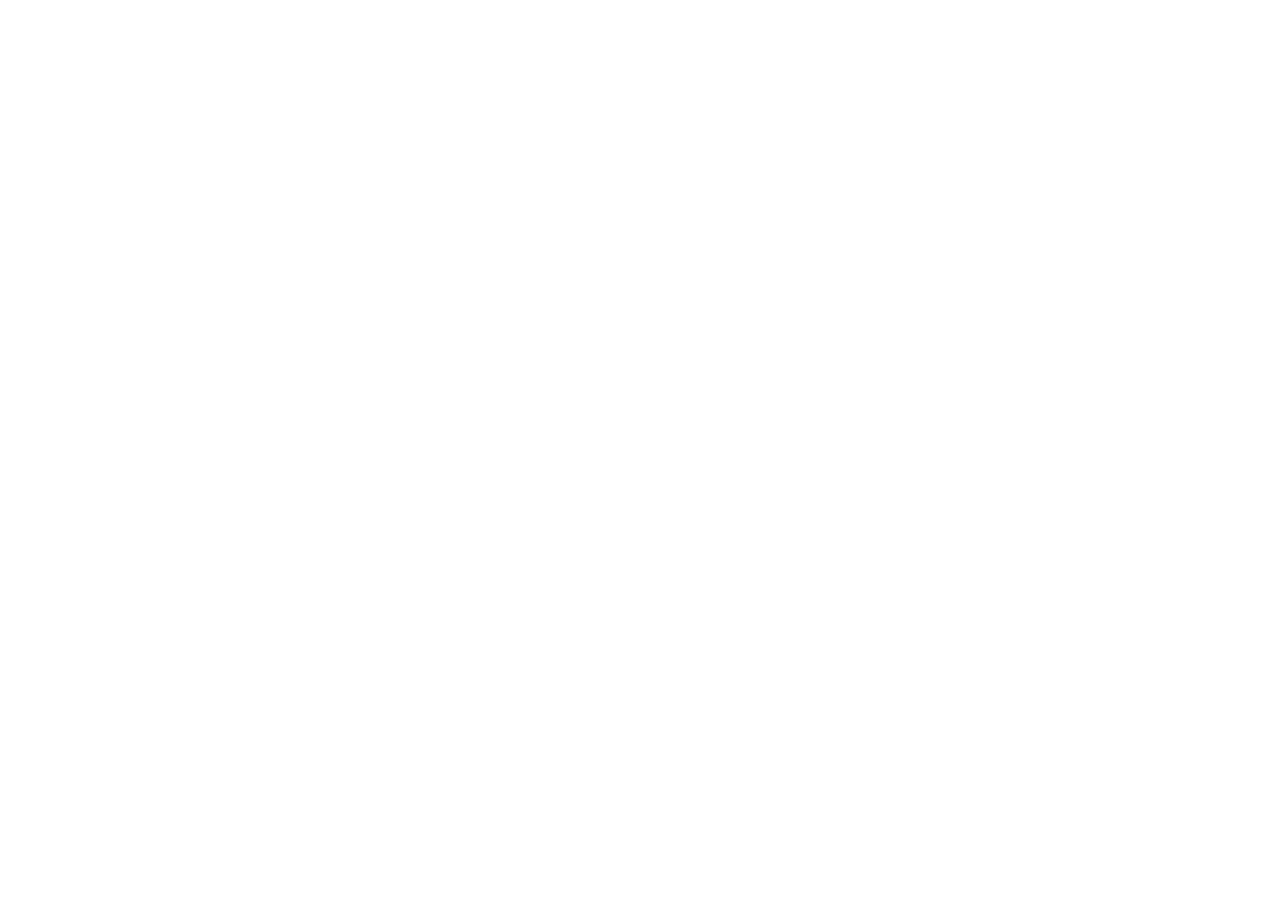
==== index.html @ 7a421dc5 "Website First Design Is being Drafted" ====
<!DOCTYPE html>
<html lang="en">

<head>
  <meta charset="UTF-8">
  <meta name="viewport" content="width=device-width, initial-scale=1.0">
  <link rel="shortcut icon" type="image/png" href="/img/Rakesh Karmaker Logo.png">
  <title>Rakesh Karmaker's Portfolio</title>

  
  <!-- Added Bootstrap CSS -->
  <link href="https://cdn.jsdelivr.net/npm/bootstrap@5.3.3/dist/css/bootstrap.min.css" rel="stylesheet">
  <!--Added  Bootstrap JS -->
  <script src="https://cdn.jsdelivr.net/npm/bootstrap@5.3.3/dist/js/bootstrap.bundle.min.js"></script>
  <!-- Added Our style.css file. -->
  <link rel="stylesheet" href="css/style.css">
  <!-- Font Awsome -->
  <link rel="stylesheet" href="https://cdnjs.cloudflare.com/ajax/libs/font-awesome/6.5.2/css/all.min.css" integrity="sha512-SnH5WK+bZxgPHs44uWIX+LLJAJ9/2PkPKZ5QiAj6Ta86w+fsb2TkcmfRyVX3pBnMFcV7oQPJkl9QevSCWr3W6A==" crossorigin="anonymous" referrerpolicy="no-referrer" />

  <!-- League Spartan - Google Fond added -->
  <link rel="preconnect" href="https://fonts.googleapis.com">
  <link rel="preconnect" href="https://fonts.gstatic.com" crossorigin>
  <link href="https://fonts.googleapis.com/css2?family=League+Spartan&display=swap" rel="stylesheet">


</head>

<body>

</body>

</html>
---- css/style.css ----
/*<uniquifier>: Use a unique and descriptive class name
<weight>: Use a value from 100 to 900 */

body{
  font-family: "League Spartan", sans-serif;
  font-optical-sizing: auto;
  /* font-weight: <weight>; */
  font-style: normal;
}
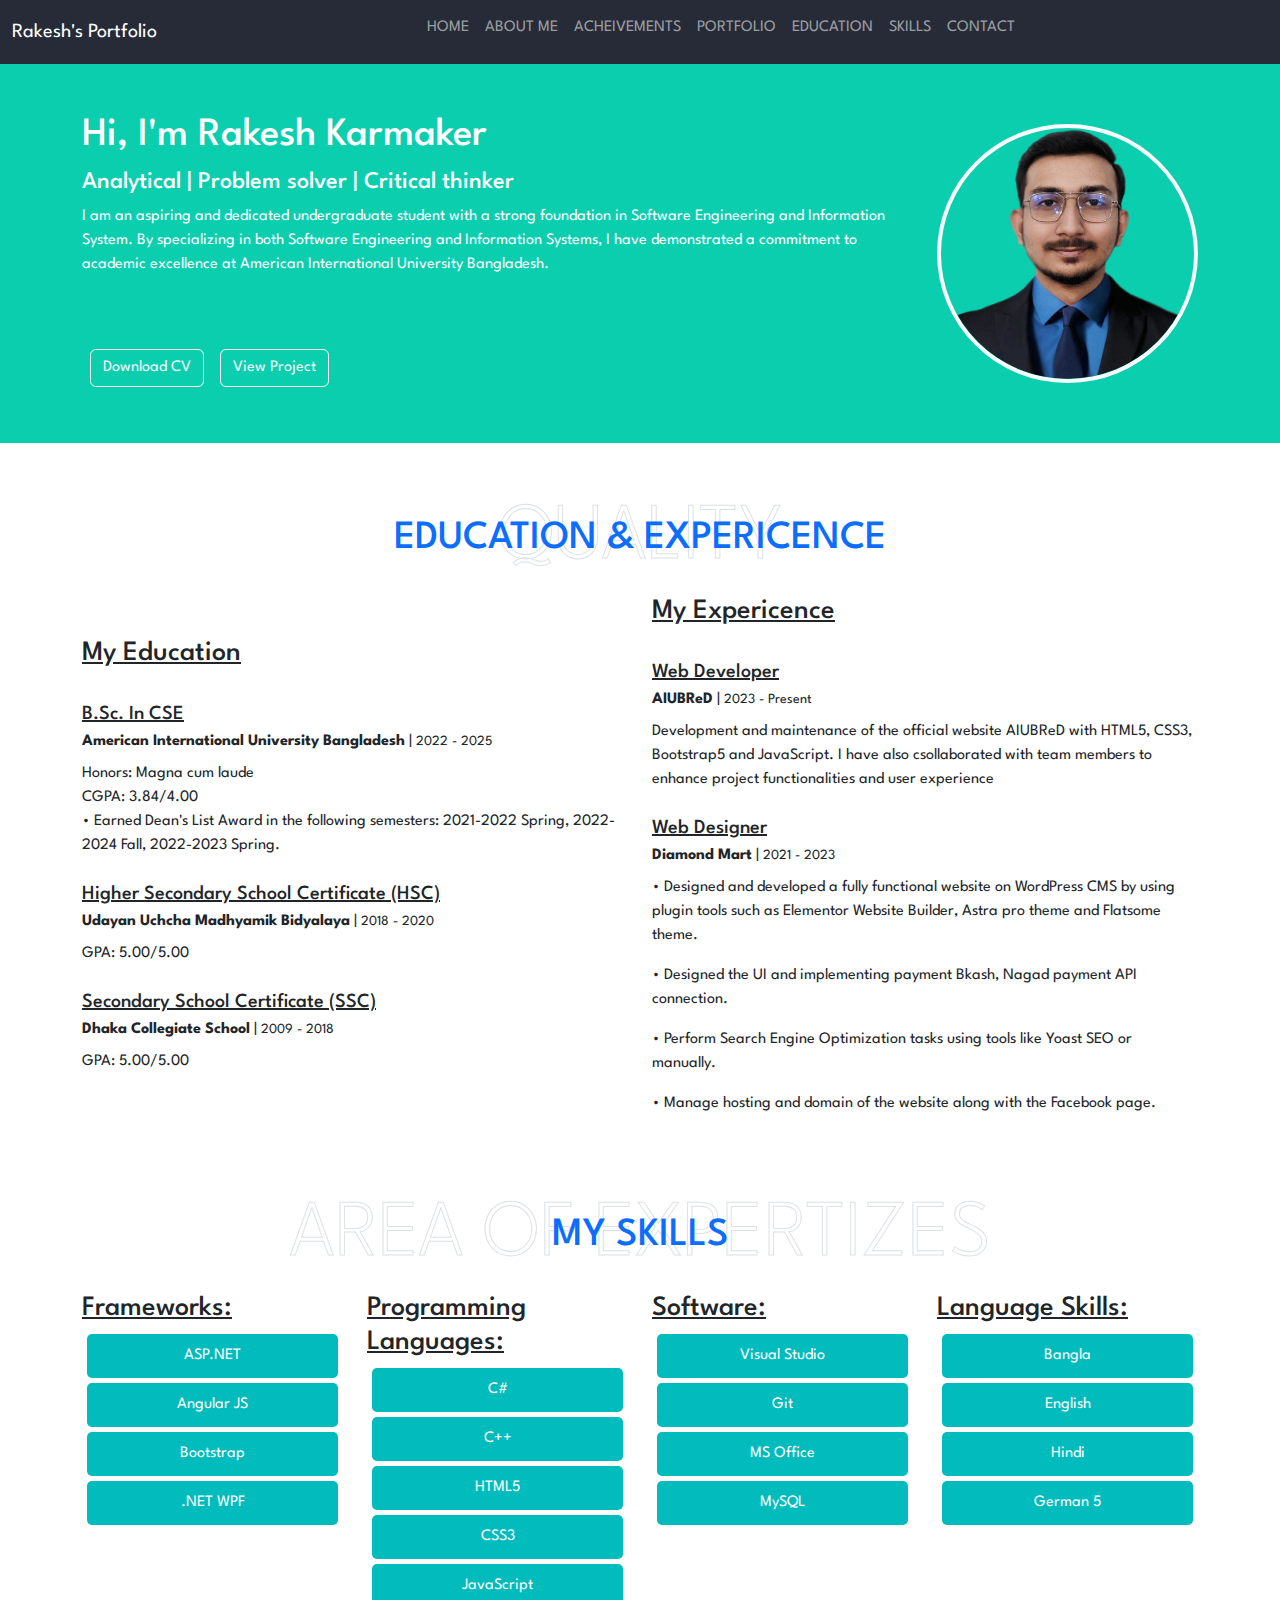
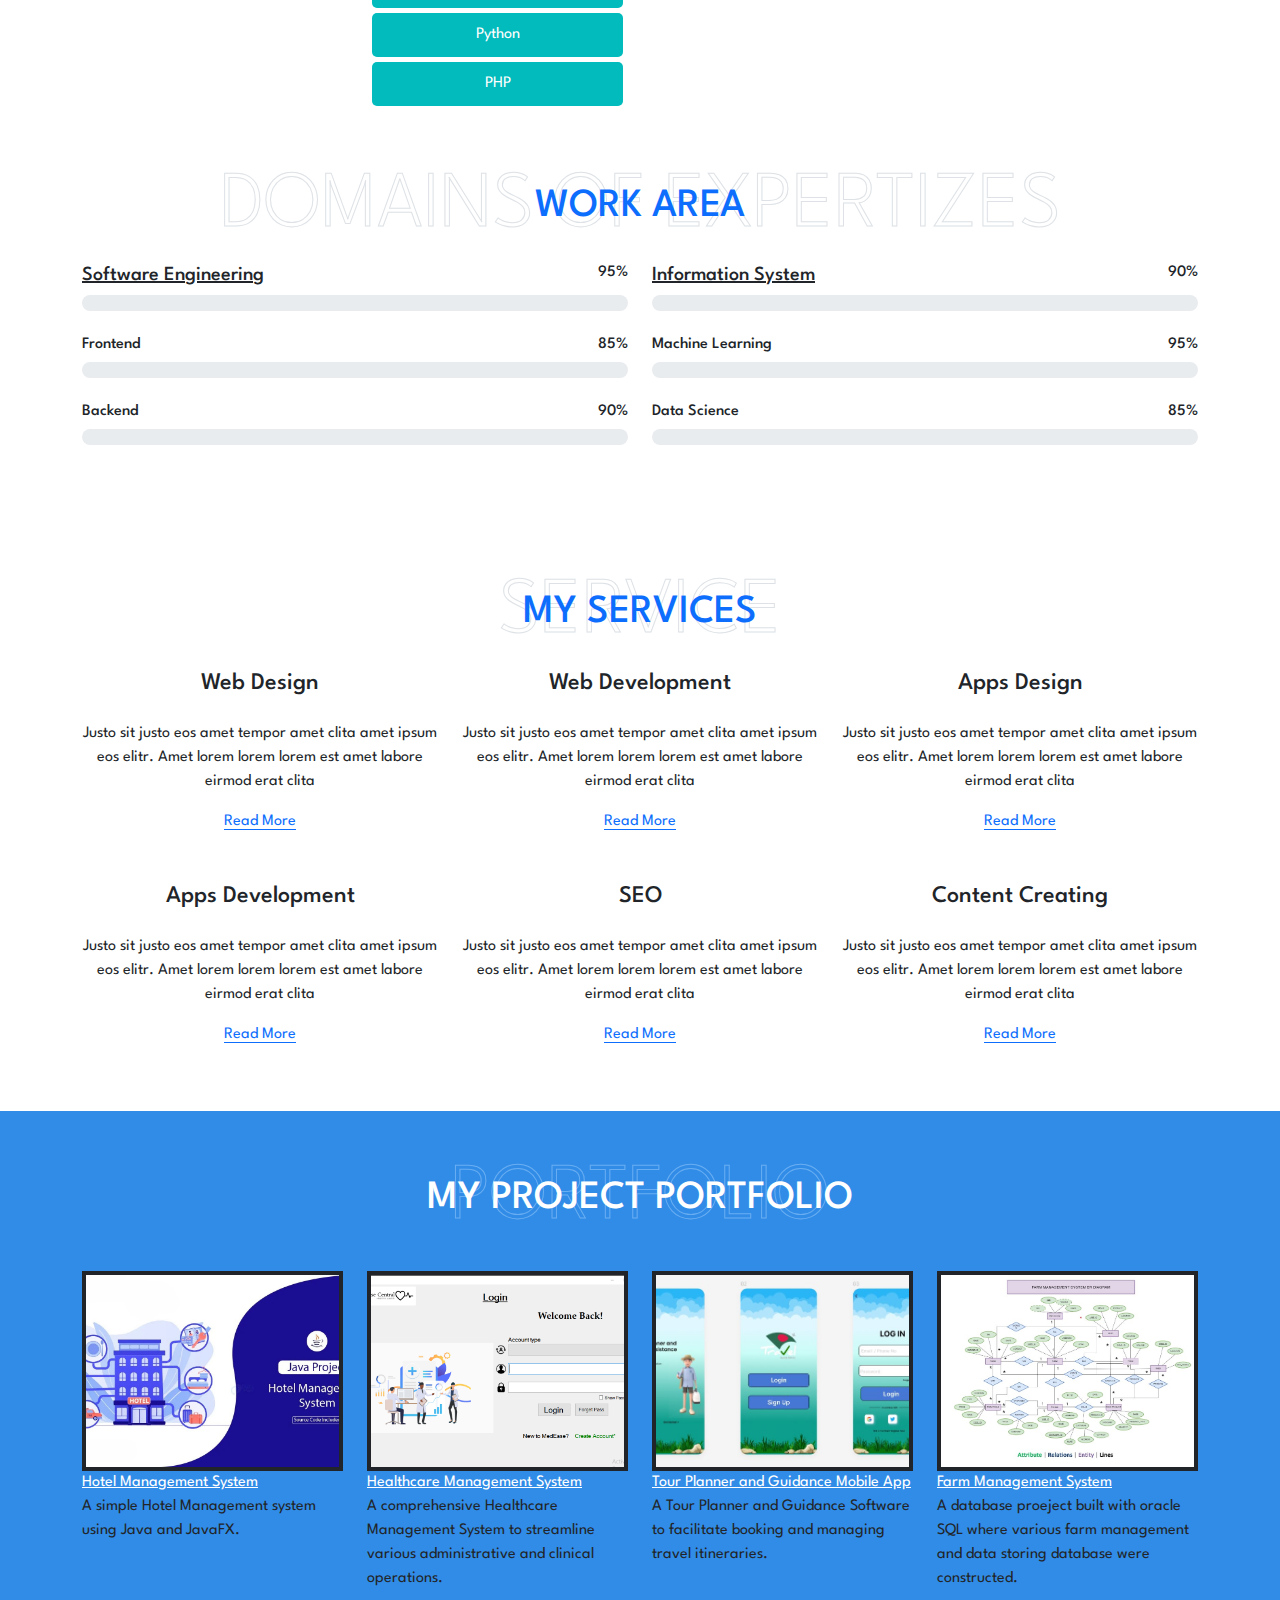
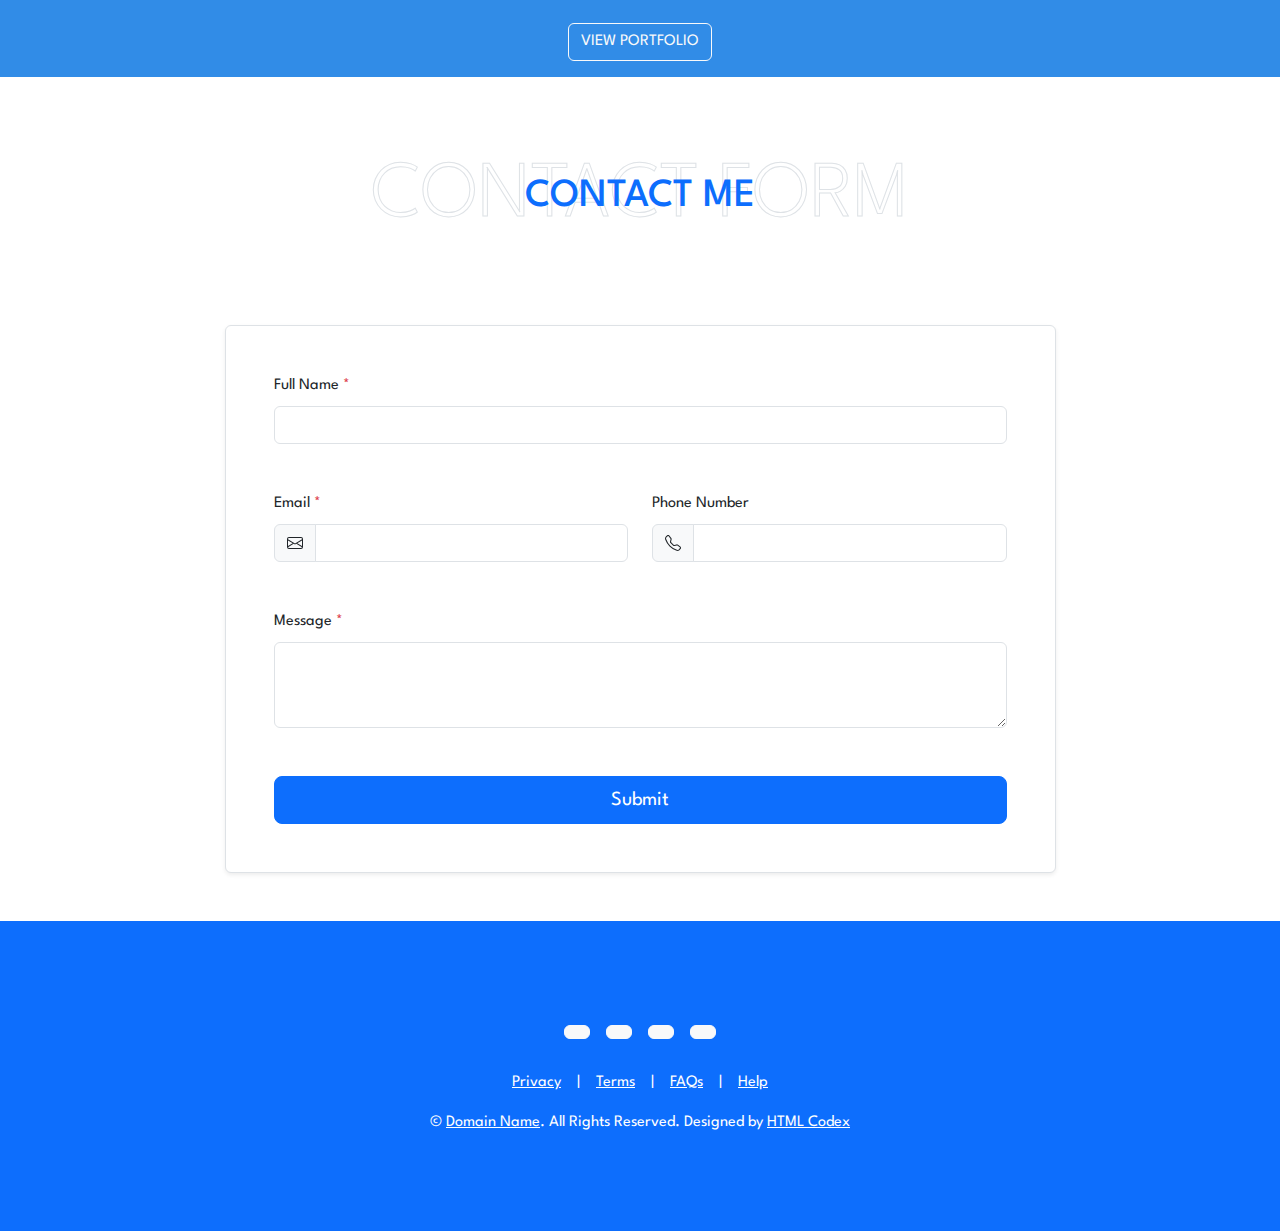
==== commit 0d0140f4: "v2.00" ====
--- a/index.html
+++ b/index.html
@@ -7,15 +7,17 @@
   <link rel="shortcut icon" type="image/png" href="/img/Rakesh Karmaker Logo.png">
   <title>Rakesh Karmaker's Portfolio</title>
 
-  
+
   <!-- Added Bootstrap CSS -->
   <link href="https://cdn.jsdelivr.net/npm/bootstrap@5.3.3/dist/css/bootstrap.min.css" rel="stylesheet">
   <!--Added  Bootstrap JS -->
   <script src="https://cdn.jsdelivr.net/npm/bootstrap@5.3.3/dist/js/bootstrap.bundle.min.js"></script>
   <!-- Added Our style.css file. -->
-  <link rel="stylesheet" href="css/style.css">
+  <link rel="stylesheet" href="../css/style.css">
   <!-- Font Awsome -->
-  <link rel="stylesheet" href="https://cdnjs.cloudflare.com/ajax/libs/font-awesome/6.5.2/css/all.min.css" integrity="sha512-SnH5WK+bZxgPHs44uWIX+LLJAJ9/2PkPKZ5QiAj6Ta86w+fsb2TkcmfRyVX3pBnMFcV7oQPJkl9QevSCWr3W6A==" crossorigin="anonymous" referrerpolicy="no-referrer" />
+  <link rel="stylesheet" href="https://cdnjs.cloudflare.com/ajax/libs/font-awesome/6.5.2/css/all.min.css"
+    integrity="sha512-SnH5WK+bZxgPHs44uWIX+LLJAJ9/2PkPKZ5QiAj6Ta86w+fsb2TkcmfRyVX3pBnMFcV7oQPJkl9QevSCWr3W6A=="
+    crossorigin="anonymous" referrerpolicy="no-referrer" />
 
   <!-- League Spartan - Google Fond added -->
   <link rel="preconnect" href="https://fonts.googleapis.com">
@@ -27,6 +29,512 @@
 
 <body>
 
+
+  <!-- ## Nav Bar Section -->
+
+  <nav class="navbar navbar-expand-lg navbar-dark navbar-container">
+    <div class="container-fluid align-items-center">
+      <a class="navbar-brand" href="#">Rakesh's Portfolio</a>
+
+      <button class="navbar-toggler" type="button" data-bs-toggle="collapse" data-bs-target="#navbarSupportedContent"
+        aria-controls="navbarSupportedContent" aria-expanded="false" aria-label="Toggle navigation">
+        <span class="navbar-toggler-icon"></span>
+      </button>
+
+      <div class="collapse navbar-collapse" id="navbarSupportedContent">
+        <ul class="navbar-nav m-auto mb-2">
+
+          <li class="nav-item ">
+            <a class="nav-link " aria-current="page" href="../index.html">HOME</a>
+          </li>
+          <li class="nav-item">
+            <a class="nav-link " aria-current="page" href="../pages/about-me.html">ABOUT ME</a>
+          </li>
+          <li class="nav-item">
+            <a class="nav-link " aria-current="page" href="../pages/acheivement-certifications.html">ACHEIVEMENTS</a>
+          </li>
+          <li class="nav-item">
+            <a class="nav-link " aria-current="page" href="../pages/my-portfolio.html">PORTFOLIO</a>
+          </li>
+          <li class="nav-item">
+            <a class="nav-link " aria-current="page" href="#education">EDUCATION</a>
+          </li>
+          <li class="nav-item">
+            <a class="nav-link " aria-current="page" href="#skills">SKILLS</a>
+          </li>
+          <li class="nav-item">
+            <a class="nav-link " aria-current="page" href="#contact">CONTACT</a>
+          </li>
+        </ul>
+
+      </div>
+    </div>
+  </nav>
+  <!-- ## Nav Bar Section Ended -->
+
+
+  <!-- ## Intro Banner Me Section -->
+  <div class="about-cotainer">
+    <div class="container">
+      <!-- A row added       -->
+      <div class="row align-items-center justify-content-center">
+        <!-- left data portion of the about me section -->
+        <div class="col-md-9 py-5 text-white">
+          <h1>Hi, I'm Rakesh Karmaker</h1>
+          <h4>Analytical | Problem solver | Critical thinker</h4>
+          <p>I am an aspiring and dedicated undergraduate student with a strong foundation
+            in Software Engineering and Information System. By specializing in both Software Engineering and Information
+            Systems, I have demonstrated a commitment to academic excellence at American International University
+            Bangladesh. </p>
+          <!-- 2.0- Buttons for CV and Poject added -->
+          <div class="d-flex align-items-center justify-content-center justify-content-lg-start pt-5">
+            <a href="../pages/my-cv.html" class="btn btn-outline-light m-2 ">Download CV</a>
+            <a href="../pages/my-portfolio.html" class="btn btn-outline-light m-2 ">View Project</a>
+            
+          </div>
+        </div>
+        <!-- Image section in Right side of About Me -->
+        <div class="col-md-3 my-5">
+          <img src="/img/Rakesh_Karmaker_round-removebg.png" alt="Rakesh Karmaker Image"
+            class="img-fluid border border-light rounded-circle border-4">
+        </div>
+      </div>
+    </div>
+
+  </div>
+  <!-- ## Intro Banner Me Section End -->
+
+
+
+  <!--##V2.0 - Qualification Start -->
+  <!-- Education  Start -->
+  <div class="container-fluid py-5" id="education">
+    <div class="container">
+      <div class="position-relative d-flex align-items-center justify-content-center">
+        <h1 class="display-1 text-uppercase text-white" style="-webkit-text-stroke: 1px #dee2e6;">Quality</h1>
+        <h1 class="position-absolute text-uppercase text-primary">Education & Expericence</h1>
+      </div>
+      <div class="row align-items-center">
+        <div class="col-lg-6">
+          <h3 class="mb-4">My Education</h3>
+          <div class="border-left border-primary pt-2 pl-4 ml-2">
+            <div class="position-relative mb-4">
+              <i class="far fa-dot-circle text-primary position-absolute" style="top: 2px; left: -32px;"></i>
+              <h5 class="font-weight-bold mb-1">B.Sc. In CSE</h5>
+              <p class="mb-2"><strong>American International University Bangladesh</strong> | <small>2022 - 2025</small>
+              </p>
+              <p>Honors: Magna cum laude <br> CGPA: 3.84/4.00 <br>
+                • Earned Dean's List Award in the following semesters: 2021-2022 Spring, 2022-2024 Fall, 2022-2023
+                Spring.
+              </p>
+            </div>
+            <div class="position-relative mb-4">
+              <i class="far fa-dot-circle text-primary position-absolute" style="top: 2px; left: -32px;"></i>
+              <h5 class="font-weight-bold mb-1">Higher Secondary School Certificate (HSC)</h5>
+              <p class="mb-2"><strong>Udayan Uchcha Madhyamik Bidyalaya</strong> | <small>2018 - 2020</small></p>
+              <p>GPA: 5.00/5.00</p>
+            </div>
+            <div class="position-relative mb-4">
+              <i class="far fa-dot-circle text-primary position-absolute" style="top: 2px; left: -32px;"></i>
+              <h5 class="font-weight-bold mb-1">Secondary School Certificate (SSC)</h5>
+              <p class="mb-2"><strong>Dhaka Collegiate School</strong> | <small>2009 - 2018</small></p>
+              <p>GPA: 5.00/5.00</p>
+            </div>
+          </div>
+        </div>
+        <!-- Education  end -->
+
+
+        <!-- Expericence  start -->
+        <div class="col-lg-6">
+          <h3 class="mb-4">My Expericence</h3>
+          <div class="border-left border-primary pt-2 pl-4 ml-2">
+            <!-- job 01 -->
+            <div class="position-relative mb-4">
+              <i class="far fa-dot-circle text-primary position-absolute" style="top: 2px; left: -32px;"></i>
+              <h5 class="font-weight-bold mb-1">Web Developer</h5>
+              <p class="mb-2"><strong> AIUBReD</strong> | <small>2023 - Present</small></p>
+              <p>Development and maintenance of the official website AIUBReD with HTML5, CSS3, Bootstrap5 and JavaScript. I have also csollaborated with team members to enhance project functionalities and user experience</p>
+            </div>
+
+            <!-- job 02 -->
+            <div class="position-relative mb-4">
+              <i class="far fa-dot-circle text-primary position-absolute" style="top: 2px; left: -32px;"></i>
+              <h5 class="font-weight-bold mb-1">Web Designer</h5>
+              <p class="mb-2"><strong>Diamond Mart</strong> | <small>2021 - 2023</small></p>
+              <p>•	Designed and developed a fully functional website on WordPress CMS by using plugin tools such as Elementor Website Builder, Astra pro theme and Flatsome theme. </p>
+              <p>•	Designed the UI and implementing payment Bkash, Nagad payment API connection.</p>
+              <p>•	Perform Search Engine Optimization tasks using tools like Yoast SEO or manually.</p>
+              <p>•	Manage hosting and domain of the website along with the Facebook page.</p>
+            </div>
+
+          </div>
+        </div>
+      </div>
+    </div>
+  </div>
+  <!-- Expericence  end -->
+
+  <!-- ##V2.0 -Qualification End -->
+
+  <!-- Area of Expertizes -->
+  <div class="container">
+    <div class="position-relative d-flex align-items-center justify-content-center">
+      <h1 class="display-1 text-uppercase text-white" style="-webkit-text-stroke: 1px #dee2e6;">AREA OF EXPERTIZES</h1>
+      <h1 class="position-absolute text-uppercase text-primary">MY SKILLS</h1>
+    </div>
+
+
+    <div class="row">
+      <div class="col-lg-3 col-md-6 col-sm-12">
+        <h3 class="expertise-category">Frameworks:</h3>
+        <div class="expertise-item">ASP.NET</div>
+        <div class="expertise-item">Angular JS</div>
+        <div class="expertise-item">Bootstrap</div>
+        <div class="expertise-item">.NET WPF</div>
+      </div>
+      
+      <div class="col-lg-3 col-md-6 col-sm-12">
+        <h3 class="expertise-category">Programming Languages:</h3>
+        <div class="expertise-item">C#</div>
+        <div class="expertise-item">C++</div>
+        <div class="expertise-item">HTML5</div>
+        <div class="expertise-item">CSS3</div>
+        <div class="expertise-item">JavaScript</div>
+        <div class="expertise-item">Python</div>
+        <div class="expertise-item">PHP</div>
+      </div>
+      
+      <div class="col-lg-3 col-md-6 col-sm-12">
+        <h3 class="expertise-category">Software:</h3>
+        <div class="expertise-item">Visual Studio</div>
+        <div class="expertise-item">Git</div>
+        <div class="expertise-item">MS Office</div>
+        <div class="expertise-item">MySQL</div>
+      </div>
+      <div class="col-lg-3 col-md-6 col-sm-12">
+        <h3 class="expertise-category">Language Skills:</h3>
+        <div class="expertise-item">Bangla</div>
+        <div class="expertise-item">English</div>
+        <div class="expertise-item">Hindi</div>
+        <div class="expertise-item">German 5</div>
+      </div>
+    </div>
+    
+
+
+  </div>
+
+
+  <!-- ##V2.0 -Skill Start -->
+  <div class="container-fluid py-5" id="skills">
+    <div class="container">
+      <div class="position-relative d-flex align-items-center justify-content-center">
+        <h1 class="display-1 text-uppercase text-white" style="-webkit-text-stroke: 1px #dee2e6;">Domains of Expertizes</h1>
+        <h1 class="position-absolute text-uppercase text-primary">Work Area</h1>
+      </div>
+      <div class="row align-items-center">
+        <div class="col-md-6">
+          <div class="skill mb-4">
+            <div class="d-flex justify-content-between">
+              <h5 class="font-weight-bold">Software Engineering</h5>
+              <h6 class="font-weight-bold">95%</h6>
+            </div>
+            <div class="progress">
+              <div class="progress-bar bg-primary" role="progressbar" aria-valuenow="95" aria-valuemin="0"
+                aria-valuemax="100"></div>
+            </div>
+          </div>
+          <div class="skill mb-4">
+            <div class="d-flex justify-content-between">
+              <h6 class="font-weight-bold">Frontend</h6>
+              <h6 class="font-weight-bold">85%</h6>
+            </div>
+            <div class="progress">
+              <div class="progress-bar bg-warning" role="progressbar" aria-valuenow="85" aria-valuemin="0"
+                aria-valuemax="100"></div>
+            </div>
+          </div>
+          <div class="skill mb-4">
+            <div class="d-flex justify-content-between">
+              <h6 class="font-weight-bold">Backend</h6>
+              <h6 class="font-weight-bold">90%</h6>
+            </div>
+            <div class="progress">
+              <div class="progress-bar bg-danger" role="progressbar" aria-valuenow="90" aria-valuemin="0"
+                aria-valuemax="100"></div>
+            </div>
+          </div>
+        </div>
+        <div class="col-md-6">
+          <div class="skill mb-4">
+            <div class="d-flex justify-content-between">
+              <h5 class="font-weight-bold">Information System</h5>
+              <h6 class="font-weight-bold">90%</h6>
+            </div>
+            <div class="progress">
+              <div class="progress-bar bg-danger" role="progressbar" aria-valuenow="90" aria-valuemin="0"
+                aria-valuemax="100"></div>
+            </div>
+          </div>
+          <div class="skill mb-4">
+            <div class="d-flex justify-content-between">
+              <h6 class="font-weight-bold">Machine Learning</h6>
+              <h6 class="font-weight-bold">95%</h6>
+            </div>
+            <div class="progress">
+              <div class="progress-bar bg-dark" role="progressbar" aria-valuenow="95" aria-valuemin="0"
+                aria-valuemax="100"></div>
+            </div>
+          </div>
+          <div class="skill mb-4">
+            <div class="d-flex justify-content-between">
+              <h6 class="font-weight-bold">Data Science</h6>
+              <h6 class="font-weight-bold">85%</h6>
+            </div>
+            <div class="progress">
+              <div class="progress-bar bg-info" role="progressbar" aria-valuenow="85" aria-valuemin="0"
+                aria-valuemax="100"></div>
+            </div>
+          </div>
+        </div>
+      </div>
+    </div>
+  </div>
+  <!-- Skill End -->
+
+
+  <!-- ##V2.0 -Services Start -->
+  <div class="container-fluid pt-5" id="service">
+    <div class="container">
+      <div class="position-relative d-flex align-items-center justify-content-center">
+        <h1 class="display-1 text-uppercase text-white" style="-webkit-text-stroke: 1px #dee2e6;">Service</h1>
+        <h1 class="position-absolute text-uppercase text-primary">My Services</h1>
+      </div>
+      <div class="row pb-3">
+        <div class="col-lg-4 col-md-6 text-center mb-5">
+          <div class="d-flex align-items-center justify-content-center mb-4">
+            <i class="fa fa-2x fa-laptop service-icon bg-primary text-white mr-3"></i>
+            <h4 class="font-weight-bold m-0">Web Design</h4>
+          </div>
+          <p>Justo sit justo eos amet tempor amet clita amet ipsum eos elitr. Amet lorem lorem lorem est amet labore
+            eirmod erat clita</p>
+          <a class="border-bottom border-primary text-decoration-none" href="">Read More</a>
+        </div>
+        <div class="col-lg-4 col-md-6 text-center mb-5">
+          <div class="d-flex align-items-center justify-content-center mb-4">
+            <i class="fa fa-2x fa-laptop-code service-icon bg-primary text-white mr-3"></i>
+            <h4 class="font-weight-bold m-0">Web Development</h4>
+          </div>
+          <p>Justo sit justo eos amet tempor amet clita amet ipsum eos elitr. Amet lorem lorem lorem est amet labore
+            eirmod erat clita</p>
+          <a class="border-bottom border-primary text-decoration-none" href="">Read More</a>
+        </div>
+        <div class="col-lg-4 col-md-6 text-center mb-5">
+          <div class="d-flex align-items-center justify-content-center mb-4">
+            <i class="fab fa-2x fa-android service-icon bg-primary text-white mr-3"></i>
+            <h4 class="font-weight-bold m-0">Apps Design</h4>
+          </div>
+          <p>Justo sit justo eos amet tempor amet clita amet ipsum eos elitr. Amet lorem lorem lorem est amet labore
+            eirmod erat clita</p>
+          <a class="border-bottom border-primary text-decoration-none" href="">Read More</a>
+        </div>
+        <div class="col-lg-4 col-md-6 text-center mb-5">
+          <div class="d-flex align-items-center justify-content-center mb-4">
+            <i class="fab fa-2x fa-apple service-icon bg-primary text-white mr-3"></i>
+            <h4 class="font-weight-bold m-0">Apps Development</h4>
+          </div>
+          <p>Justo sit justo eos amet tempor amet clita amet ipsum eos elitr. Amet lorem lorem lorem est amet labore
+            eirmod erat clita</p>
+          <a class="border-bottom border-primary text-decoration-none" href="">Read More</a>
+        </div>
+        <div class="col-lg-4 col-md-6 text-center mb-5">
+          <div class="d-flex align-items-center justify-content-center mb-4">
+            <i class="fa fa-2x fa-search service-icon bg-primary text-white mr-3"></i>
+            <h4 class="font-weight-bold m-0">SEO</h4>
+          </div>
+          <p>Justo sit justo eos amet tempor amet clita amet ipsum eos elitr. Amet lorem lorem lorem est amet labore
+            eirmod erat clita</p>
+          <a class="border-bottom border-primary text-decoration-none" href="">Read More</a>
+        </div>
+        <div class="col-lg-4 col-md-6 text-center mb-5">
+          <div class="d-flex align-items-center justify-content-center mb-4">
+            <i class="fa fa-2x fa-edit service-icon bg-primary text-white mr-3"></i>
+            <h4 class="font-weight-bold m-0">Content Creating</h4>
+          </div>
+          <p>Justo sit justo eos amet tempor amet clita amet ipsum eos elitr. Amet lorem lorem lorem est amet labore
+            eirmod erat clita</p>
+          <a class="border-bottom border-primary text-decoration-none" href="">Read More</a>
+        </div>
+      </div>
+    </div>
+  </div>
+  <!-- ##V2.0 -Services End -->
+
+  <!-- ## My portfolio Section -->
+  <div class="project-container m-auto">
+
+    <!-- # portfolio Title row -->
+    <div class="container pt-4">
+      <div class="row py-3">
+        <div class="position-relative d-flex align-items-center justify-content-center">
+          <h1 class="display-1 text-uppercase" style="-webkit-text-stroke: 1px #69aef2; color: #318CE7;">Portfolio</h1>
+          <h1 class="position-absolute text-uppercase text-white">My Project Portfolio</h1>
+        </div>
+
+      </div>
+
+      <!-- # portfolio showcase row -->
+      <div class="row">
+
+        <div class="col-md-3 jus">
+          <img src="/img/hotel-management-system.jpg" alt="error loading images"
+          class="img-fluid img-fixed-height border border-4 border-dark">
+          <a href="" class="text-white">Hotel Management System
+          </a>
+          <p> A simple Hotel Management system using Java and JavaFX.</p>
+        </div>
+
+        <div class="col-md-3">
+          <img src="/img/healthcare-management-system.jpg" alt="error loading images"
+          class="img-fluid img-fixed-height border border-4 border-dark">
+          <a href="" class="text-white">Healthcare Management System
+          </a>
+          <p> A comprehensive Healthcare Management System to streamline various administrative and clinical operations. </p>
+        </div>
+
+        <div class="col-md-3">
+          <img src="/img/tour-planner&guide-system.jpg" alt="error loading images"
+          class="img-fluid img-fixed-height border border-4 border-dark">
+          <a href="" class="text-white">Tour Planner and Guidance Mobile App
+          </a>
+          <p> A Tour Planner and Guidance Software to facilitate booking and managing travel itineraries.</p>
+        </div>
+
+        <div class="col-md-3">
+          <img src="/img/farm-management-system.jpg" alt="error loading images"
+          class="img-fluid img-fixed-height border border-4 border-dark">
+          <a href="" class="text-white">Farm Management System
+          </a>
+          <p> A database proeject built with oracle SQL where various farm management and data storing database were constructed.</p>
+        </div>
+
+
+
+      </div>
+
+      <div class="row py-2 text-center">
+        
+        <div>
+          <a href="../pages/my-portfolio.html" class="btn btn-outline-light m-2 ">VIEW PORTFOLIO</a>
+        </div>
+
+      </div>
+
+
+
+
+    </div>
+  </div>
+  <!-- ## My Project Section Ends -->
+
+
+
+  <!-- Contact Start -->
+   <!-- Form Section -->
+   <div class="container" id="contact">
+
+    <div class="row m-4 py-5">
+      <div class="col text-center">
+        <div class="position-relative d-flex align-items-center justify-content-center">
+          <h1 class="display-1 text-uppercase text-white" style="-webkit-text-stroke: 1px #dee2e6;">CONTACT FORM</h1>
+          <h1 class="position-absolute text-uppercase text-primary">CONTACT ME</h1>
+        </div>      
+      </div>
+    </div>
+
+    <!-- Sample downloaded: https://colorlib.com/wp/template/contact-form-v1/ -->
+    <div class="row justify-content-lg-center">
+      <div class="col-12 col-lg-9">
+        <div class="bg-white border rounded shadow-sm overflow-hidden">
+
+          <form action="#!">
+            <div class="row gy-4 gy-xl-5 p-4 p-xl-5">
+              <div class="col-12">
+                <label for="fullname" class="form-label">Full Name <span class="text-danger">*</span></label>
+                <input type="text" class="form-control" id="fullname" name="fullname" value="" required>
+              </div>
+              <div class="col-12 col-md-6">
+                <label for="email" class="form-label">Email <span class="text-danger">*</span></label>
+                <div class="input-group">
+                  <span class="input-group-text">
+                    <svg xmlns="http://www.w3.org/2000/svg" width="16" height="16" fill="currentColor"
+                      class="bi bi-envelope" viewBox="0 0 16 16">
+                      <path
+                        d="M0 4a2 2 0 0 1 2-2h12a2 2 0 0 1 2 2v8a2 2 0 0 1-2 2H2a2 2 0 0 1-2-2V4Zm2-1a1 1 0 0 0-1 1v.217l7 4.2 7-4.2V4a1 1 0 0 0-1-1H2Zm13 2.383-4.708 2.825L15 11.105V5.383Zm-.034 6.876-5.64-3.471L8 9.583l-1.326-.795-5.64 3.47A1 1 0 0 0 2 13h12a1 1 0 0 0 .966-.741ZM1 11.105l4.708-2.897L1 5.383v5.722Z" />
+                    </svg>
+                  </span>
+                  <input type="email" class="form-control" id="email" name="email" value="" required>
+                </div>
+              </div>
+              <div class="col-12 col-md-6">
+                <label for="phone" class="form-label">Phone Number</label>
+                <div class="input-group">
+                  <span class="input-group-text">
+                    <svg xmlns="http://www.w3.org/2000/svg" width="16" height="16" fill="currentColor"
+                      class="bi bi-telephone" viewBox="0 0 16 16">
+                      <path
+                        d="M3.654 1.328a.678.678 0 0 0-1.015-.063L1.605 2.3c-.483.484-.661 1.169-.45 1.77a17.568 17.568 0 0 0 4.168 6.608 17.569 17.569 0 0 0 6.608 4.168c.601.211 1.286.033 1.77-.45l1.034-1.034a.678.678 0 0 0-.063-1.015l-2.307-1.794a.678.678 0 0 0-.58-.122l-2.19.547a1.745 1.745 0 0 1-1.657-.459L5.482 8.062a1.745 1.745 0 0 1-.46-1.657l.548-2.19a.678.678 0 0 0-.122-.58L3.654 1.328zM1.884.511a1.745 1.745 0 0 1 2.612.163L6.29 2.98c.329.423.445.974.315 1.494l-.547 2.19a.678.678 0 0 0 .178.643l2.457 2.457a.678.678 0 0 0 .644.178l2.189-.547a1.745 1.745 0 0 1 1.494.315l2.306 1.794c.829.645.905 1.87.163 2.611l-1.034 1.034c-.74.74-1.846 1.065-2.877.702a18.634 18.634 0 0 1-7.01-4.42 18.634 18.634 0 0 1-4.42-7.009c-.362-1.03-.037-2.137.703-2.877L1.885.511z" />
+                    </svg>
+                  </span>
+                  <input type="tel" class="form-control" id="phone" name="phone" value="">
+                </div>
+              </div>
+              <div class="col-12">
+                <label for="message" class="form-label">Message <span class="text-danger">*</span></label>
+                <textarea class="form-control" id="message" name="message" rows="3" required></textarea>
+              </div>
+              <div class="col-12">
+                <div class="d-grid">
+                  <button class="btn btn-primary btn-lg" type="submit">Submit</button>
+                </div>
+              </div>
+            </div>
+          </form>
+
+        </div>
+      </div>
+    </div>
+  </div>   
+  <!-- Contact End -->
+
+
+  <!-- Footer Start -->
+  <div class="container-fluid bg-primary text-white mt-5 py-5 px-sm-3 px-md-5">
+      <div class="container text-center py-5">
+          <div class="d-flex justify-content-center mb-4">
+              <a class="btn btn-light btn-social m-2" href="#"><i class="fab fa-twitter"></i></a>
+              <a class="btn btn-light btn-social m-2" href="#"><i class="fab fa-facebook-f"></i></a>
+              <a class="btn btn-light btn-social m-2" href="#"><i class="fab fa-linkedin-in"></i></a>
+              <a class="btn btn-light btn-social m-2" href="#"><i class="fab fa-instagram"></i></a>
+          </div>
+          <div class="d-flex justify-content-center mb-3">
+              <a class="text-white" href="#">Privacy</a>
+              <span class="px-3">|</span>
+              <a class="text-white" href="#">Terms</a>
+              <span class="px-3">|</span>
+              <a class="text-white" href="#">FAQs</a>
+              <span class="px-3">|</span>
+              <a class="text-white" href="#">Help</a>
+          </div>
+          <p class="m-0">&copy; <a class="text-white font-weight-bold" href="#">Domain Name</a>. All Rights Reserved. Designed by <a class="text-white font-weight-bold" href="https://htmlcodex.com">HTML Codex</a>
+          </p>
+      </div>
+  </div>
+  <!-- Footer End -->
+
+
+
 </body>
 
 </html>--- a/css/style.css
+++ b/css/style.css
@@ -6,4 +6,118 @@
   font-optical-sizing: auto;
   /* font-weight: <weight>; */
   font-style: normal;
+}
+
+
+.navbar-container{
+  background-color: #262B37;
+
+}
+
+
+.about-cotainer{
+  background-color: #0BCEAF;
+
+}
+
+.education-container{
+  background-color: #EEEEEE;
+
+}
+
+.bg-bluetype{
+  color: darkblue;
+  text-decoration: underline;
+}
+
+.bg-backgroundtype{
+  
+}
+
+.redtype-color{
+  
+}
+.circle{
+  
+  background-color: #7CB9E8;
+  height:  150px;
+  width: 150px;
+  border-radius: 50%;
+  
+  
+}
+
+
+.project-container{
+  background-color: #318CE7;
+
+}
+
+
+.footer{
+  background-color: #01BBBC;
+}
+
+
+/* ##V2.0 -New added */
+.iconCircle{
+  width: 50px;
+  height: 50px;
+  border-radius: 50%;
+  display: inline-block;
+  background-color: white;
+  font-size: 38px;
+  text-align: center;
+  color: #01BBBC;
+}
+.iconCircle:hover{
+  background-color: black;
+  color: whitesmoke;
+}
+
+
+
+/* ##V2.0 -Button Behavior added & DELETEDS*/
+
+
+.progress {
+  border-radius: 10px;
+}
+
+.progress .progress-bar {
+  width: 0px;
+  border-radius: 10px;
+  transition: 2s;
+}
+
+
+
+
+.expertise-section {
+  background-color: #f8f9fa;
+  padding: 50px 0;
+}
+.expertise-title {
+  text-align: center;
+  margin-bottom: 30px;
+}
+.expertise-item {
+  background-color: #01BBBC;
+  color: white;
+  margin: 5px;
+  padding: 10px;
+  border-radius: 5px;
+  text-align: center;
+}
+
+
+/* v2.0 making h3, h5 tag always have underlines */
+h3,h5{
+  text-decoration: underline;
+}
+
+/* v2.0 making the image have fixed heights and widths */
+.img-fixed-height {
+  height: 200px; /* Set your desired fixed height */
+  object-fit: cover; /* This will crop the image to fit the container while maintaining aspect ratio */
 }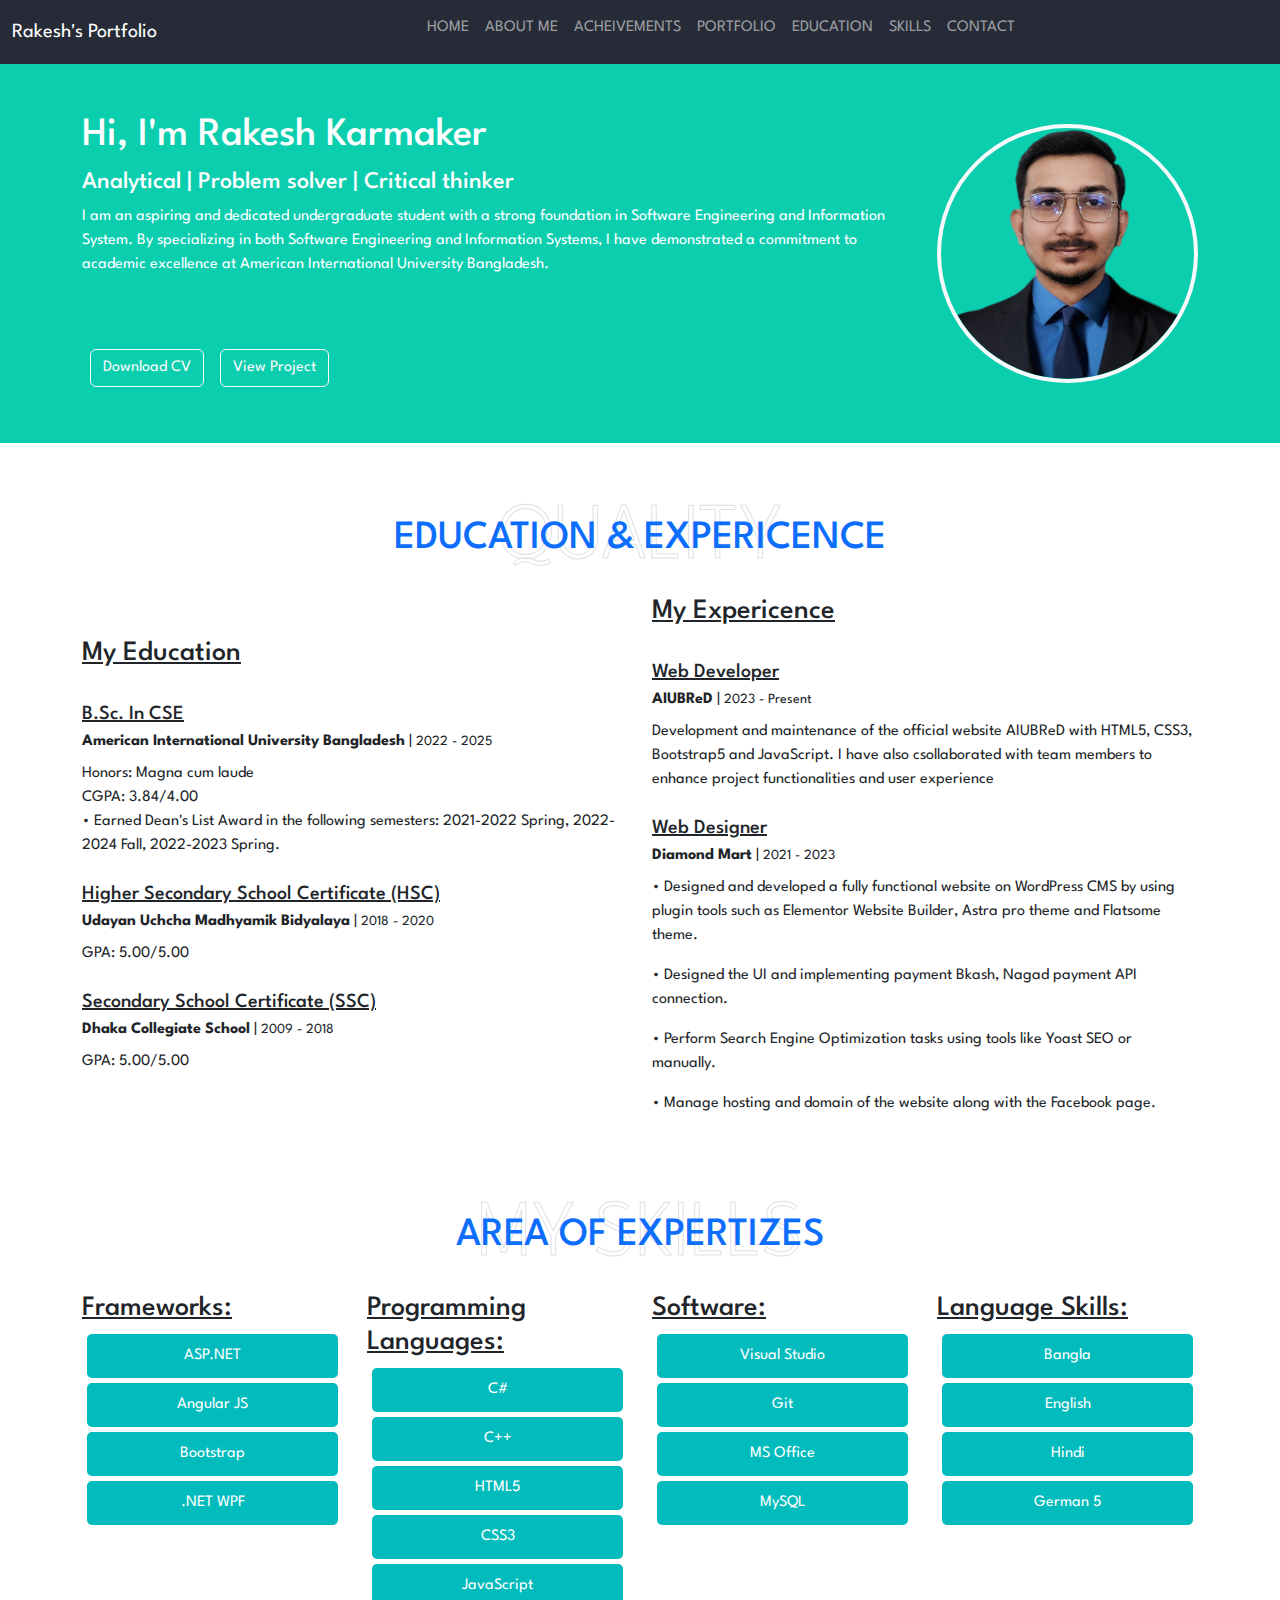
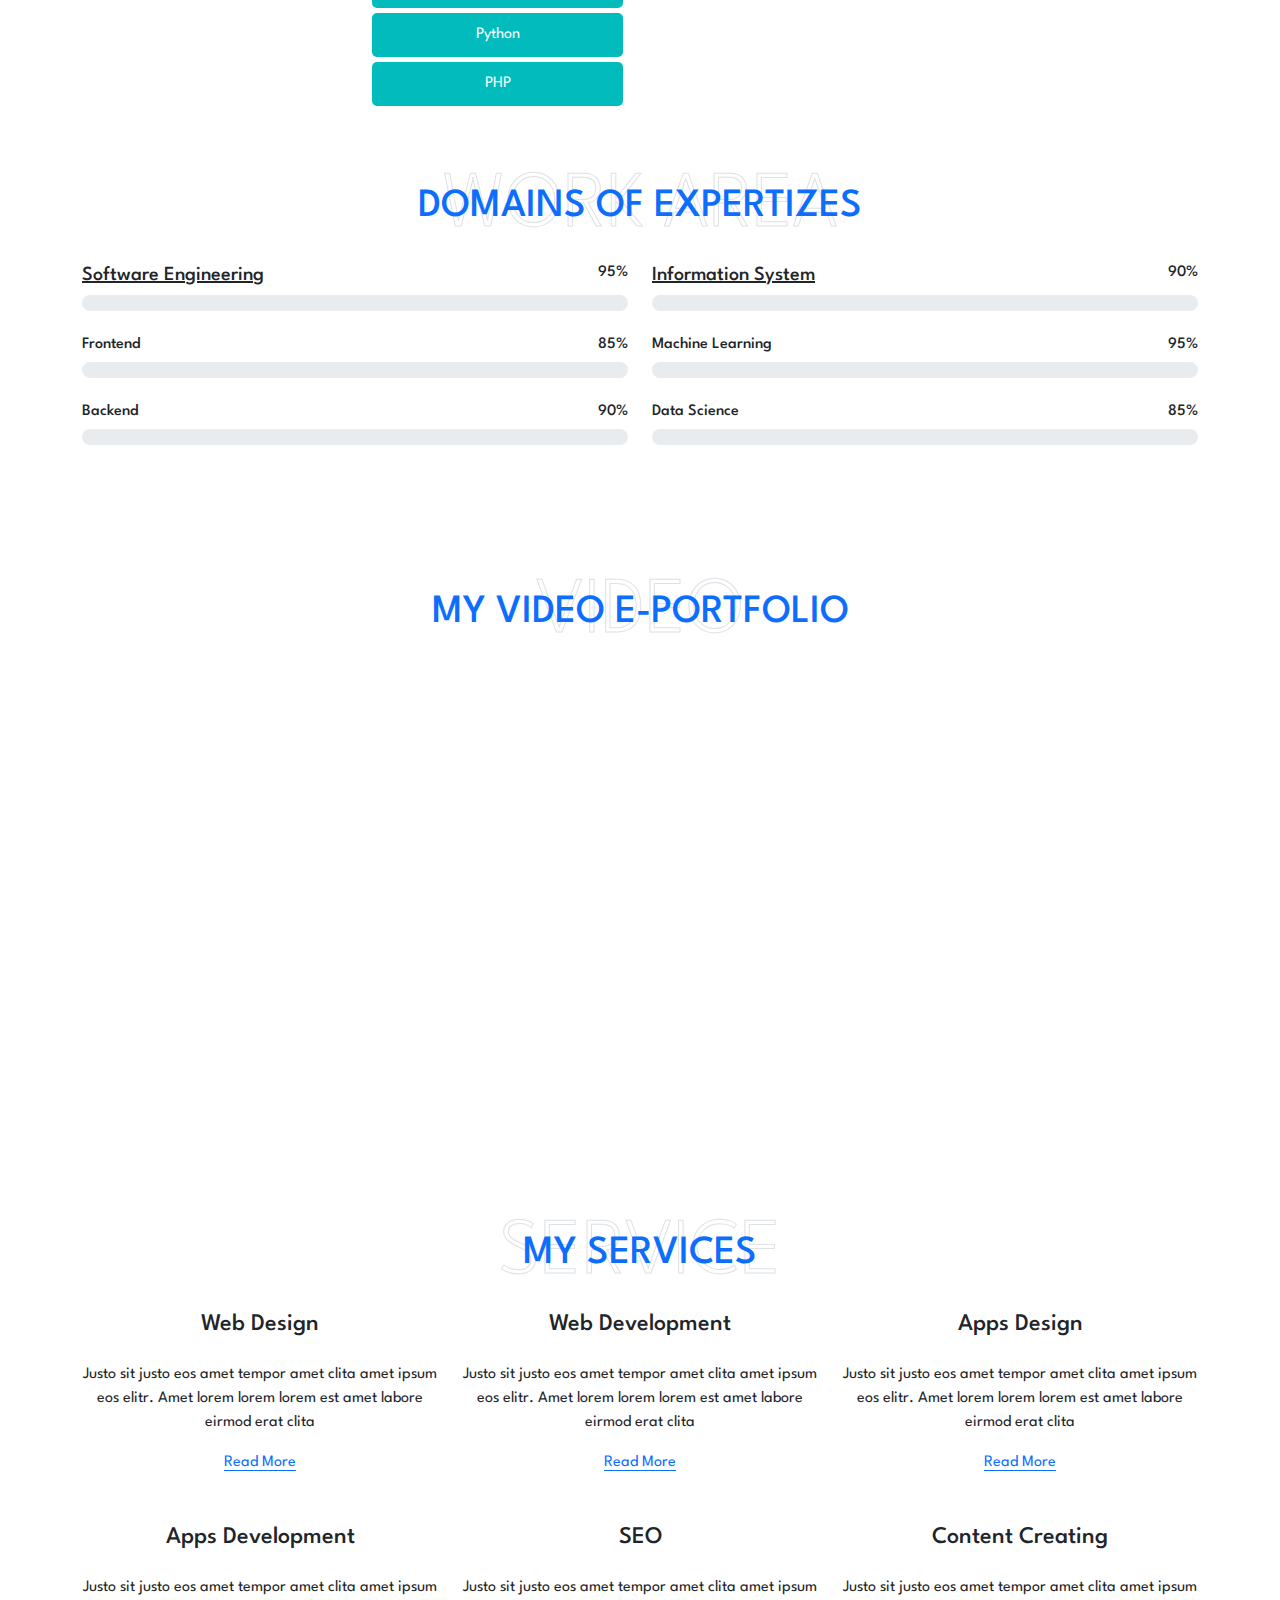
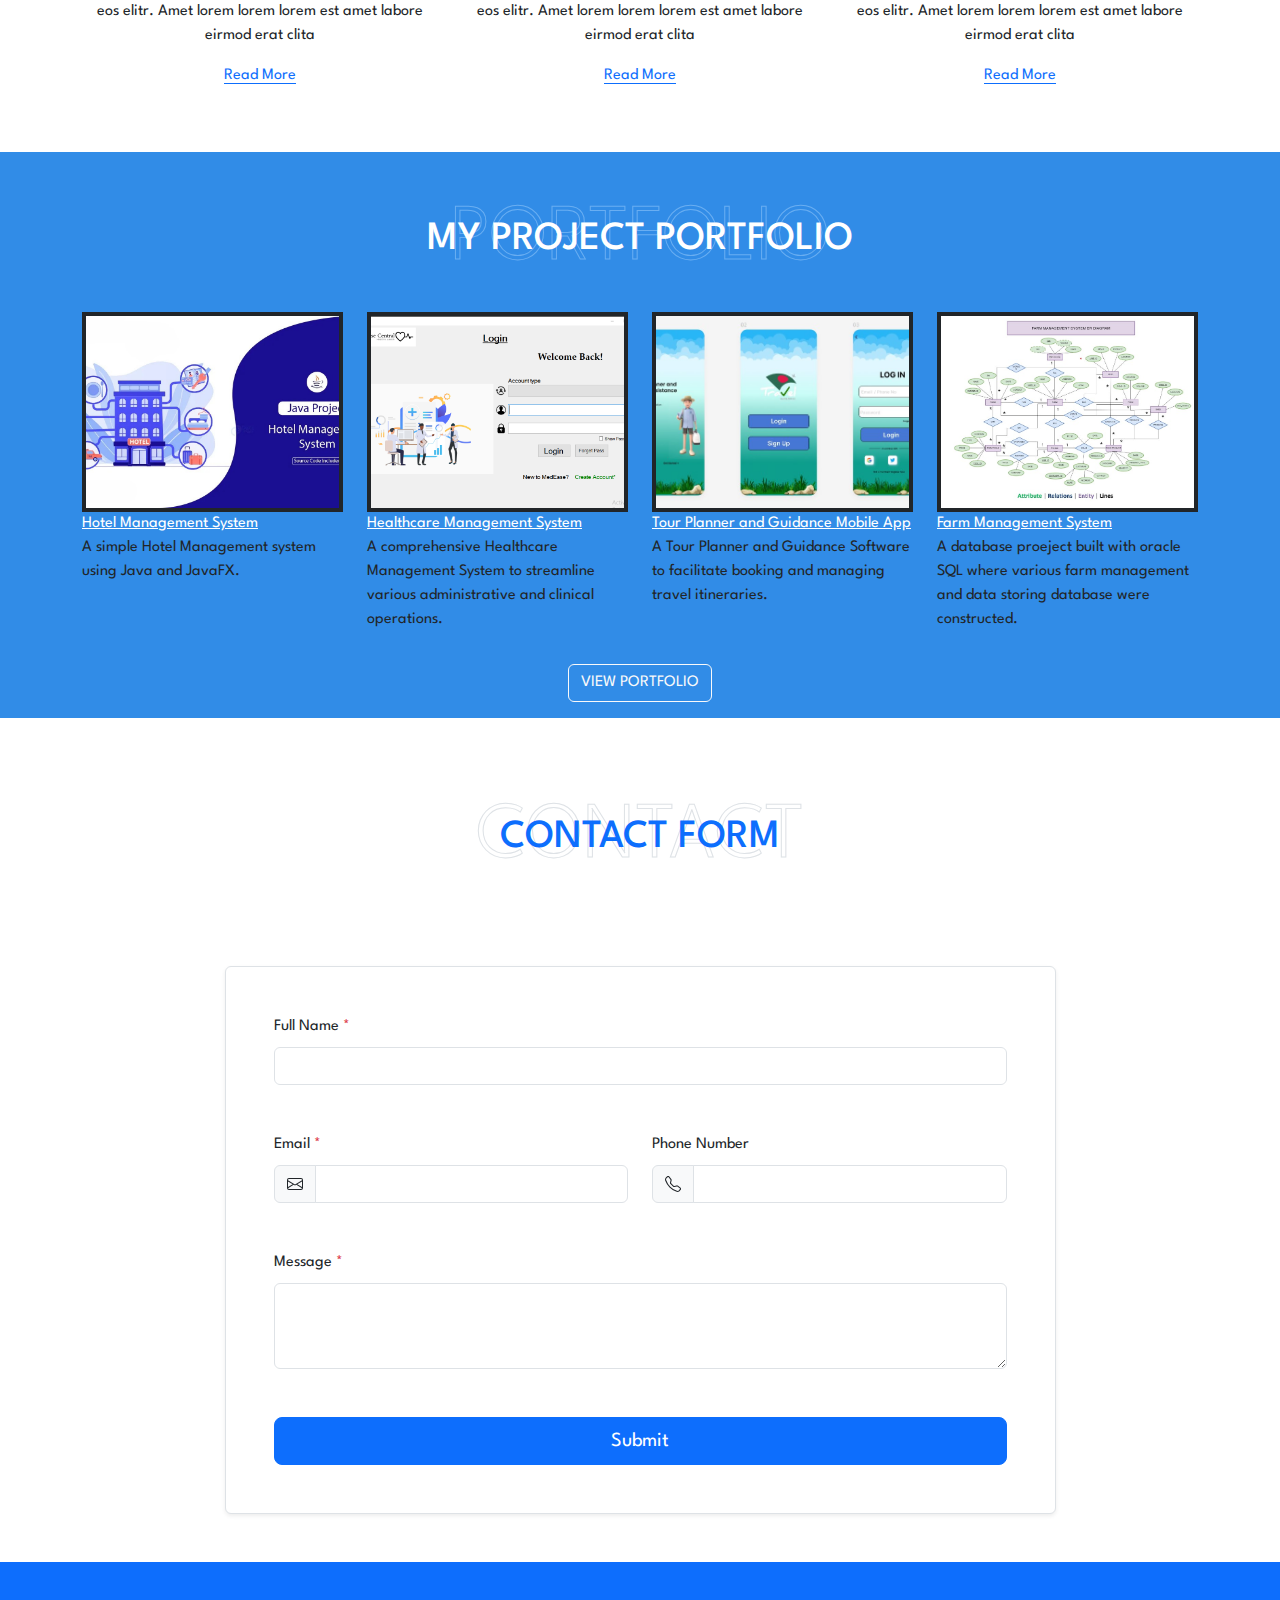
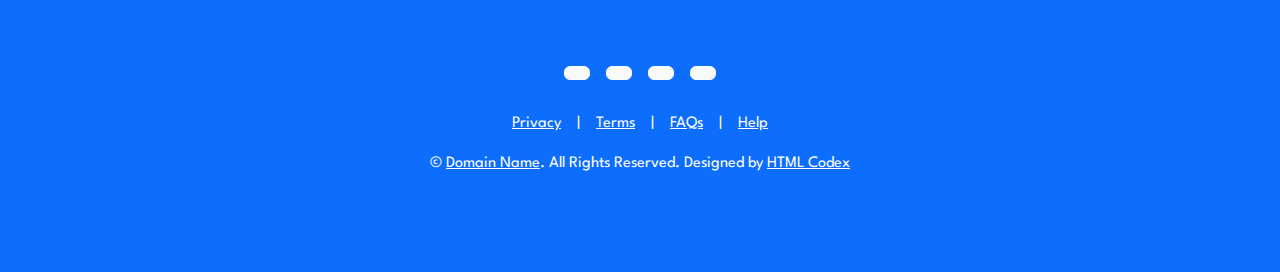
==== commit 27b60bfc: "v2.2" ====
--- a/index.html
+++ b/index.html
@@ -90,7 +90,7 @@
           <div class="d-flex align-items-center justify-content-center justify-content-lg-start pt-5">
             <a href="../pages/my-cv.html" class="btn btn-outline-light m-2 ">Download CV</a>
             <a href="../pages/my-portfolio.html" class="btn btn-outline-light m-2 ">View Project</a>
-            
+
           </div>
         </div>
         <!-- Image section in Right side of About Me -->
@@ -154,7 +154,9 @@
               <i class="far fa-dot-circle text-primary position-absolute" style="top: 2px; left: -32px;"></i>
               <h5 class="font-weight-bold mb-1">Web Developer</h5>
               <p class="mb-2"><strong> AIUBReD</strong> | <small>2023 - Present</small></p>
-              <p>Development and maintenance of the official website AIUBReD with HTML5, CSS3, Bootstrap5 and JavaScript. I have also csollaborated with team members to enhance project functionalities and user experience</p>
+              <p>Development and maintenance of the official website AIUBReD with HTML5, CSS3, Bootstrap5 and
+                JavaScript. I have also csollaborated with team members to enhance project functionalities and user
+                experience</p>
             </div>
 
             <!-- job 02 -->
@@ -162,10 +164,11 @@
               <i class="far fa-dot-circle text-primary position-absolute" style="top: 2px; left: -32px;"></i>
               <h5 class="font-weight-bold mb-1">Web Designer</h5>
               <p class="mb-2"><strong>Diamond Mart</strong> | <small>2021 - 2023</small></p>
-              <p>•	Designed and developed a fully functional website on WordPress CMS by using plugin tools such as Elementor Website Builder, Astra pro theme and Flatsome theme. </p>
-              <p>•	Designed the UI and implementing payment Bkash, Nagad payment API connection.</p>
-              <p>•	Perform Search Engine Optimization tasks using tools like Yoast SEO or manually.</p>
-              <p>•	Manage hosting and domain of the website along with the Facebook page.</p>
+              <p>• Designed and developed a fully functional website on WordPress CMS by using plugin tools such as
+                Elementor Website Builder, Astra pro theme and Flatsome theme. </p>
+              <p>• Designed the UI and implementing payment Bkash, Nagad payment API connection.</p>
+              <p>• Perform Search Engine Optimization tasks using tools like Yoast SEO or manually.</p>
+              <p>• Manage hosting and domain of the website along with the Facebook page.</p>
             </div>
 
           </div>
@@ -180,8 +183,8 @@
   <!-- Area of Expertizes -->
   <div class="container">
     <div class="position-relative d-flex align-items-center justify-content-center">
-      <h1 class="display-1 text-uppercase text-white" style="-webkit-text-stroke: 1px #dee2e6;">AREA OF EXPERTIZES</h1>
-      <h1 class="position-absolute text-uppercase text-primary">MY SKILLS</h1>
+      <h1 class="display-1 text-uppercase text-white" style="-webkit-text-stroke: 1px #dee2e6;">MY SKILLS</h1>
+      <h1 class="position-absolute text-uppercase text-primary">AREA OF EXPERTIZES</h1>
     </div>
 
 
@@ -193,7 +196,7 @@
         <div class="expertise-item">Bootstrap</div>
         <div class="expertise-item">.NET WPF</div>
       </div>
-      
+
       <div class="col-lg-3 col-md-6 col-sm-12">
         <h3 class="expertise-category">Programming Languages:</h3>
         <div class="expertise-item">C#</div>
@@ -204,7 +207,7 @@
         <div class="expertise-item">Python</div>
         <div class="expertise-item">PHP</div>
       </div>
-      
+
       <div class="col-lg-3 col-md-6 col-sm-12">
         <h3 class="expertise-category">Software:</h3>
         <div class="expertise-item">Visual Studio</div>
@@ -220,7 +223,7 @@
         <div class="expertise-item">German 5</div>
       </div>
     </div>
-    
+
 
 
   </div>
@@ -230,8 +233,9 @@
   <div class="container-fluid py-5" id="skills">
     <div class="container">
       <div class="position-relative d-flex align-items-center justify-content-center">
-        <h1 class="display-1 text-uppercase text-white" style="-webkit-text-stroke: 1px #dee2e6;">Domains of Expertizes</h1>
-        <h1 class="position-absolute text-uppercase text-primary">Work Area</h1>
+        <h1 class="display-1 text-uppercase text-white" style="-webkit-text-stroke: 1px #dee2e6;">WORK AREA
+        </h1>
+        <h1 class="position-absolute text-uppercase text-primary">Domains of Expertizes</h1>
       </div>
       <div class="row align-items-center">
         <div class="col-md-6">
@@ -303,6 +307,19 @@
   </div>
   <!-- Skill End -->
 
+  <!-- V2.1 E-Portfolio Video -->
+   <div class="container-fluid pt-5 text-center">
+
+    <div class="position-relative d-flex align-items-center justify-content-center">
+      <h1 class="display-1 text-uppercase text-white" style="-webkit-text-stroke: 1px #dee2e6;">VIDEO</h1>
+      <h1 class="position-absolute text-uppercase text-primary">My VIDEO E-PORTFOLIO</h1>
+    </div>
+
+    <div class="embed-responsive embed-responsive-16by9">
+      <iframe width="854" height="480" src="https://www.youtube.com/embed/9vWpJEG7QpU?si=v0iQM3Yr90qq5qUq" title="YouTube video player" frameborder="0" allow="accelerometer; autoplay; clipboard-write; encrypted-media; gyroscope; picture-in-picture; web-share" referrerpolicy="strict-origin-when-cross-origin" allowfullscreen></iframe>    </div>
+   </div>
+  <!-- V2.1 E-Portfolio Video  End-->
+
 
   <!-- ##V2.0 -Services Start -->
   <div class="container-fluid pt-5" id="service">
@@ -389,7 +406,7 @@
 
         <div class="col-md-3 jus">
           <img src="/img/hotel-management-system.jpg" alt="error loading images"
-          class="img-fluid img-fixed-height border border-4 border-dark">
+            class="img-fluid img-fixed-height border border-4 border-dark">
           <a href="" class="text-white">Hotel Management System
           </a>
           <p> A simple Hotel Management system using Java and JavaFX.</p>
@@ -397,15 +414,16 @@
 
         <div class="col-md-3">
           <img src="/img/healthcare-management-system.jpg" alt="error loading images"
-          class="img-fluid img-fixed-height border border-4 border-dark">
+            class="img-fluid img-fixed-height border border-4 border-dark">
           <a href="" class="text-white">Healthcare Management System
           </a>
-          <p> A comprehensive Healthcare Management System to streamline various administrative and clinical operations. </p>
+          <p> A comprehensive Healthcare Management System to streamline various administrative and clinical operations.
+          </p>
         </div>
 
         <div class="col-md-3">
           <img src="/img/tour-planner&guide-system.jpg" alt="error loading images"
-          class="img-fluid img-fixed-height border border-4 border-dark">
+            class="img-fluid img-fixed-height border border-4 border-dark">
           <a href="" class="text-white">Tour Planner and Guidance Mobile App
           </a>
           <p> A Tour Planner and Guidance Software to facilitate booking and managing travel itineraries.</p>
@@ -413,10 +431,11 @@
 
         <div class="col-md-3">
           <img src="/img/farm-management-system.jpg" alt="error loading images"
-          class="img-fluid img-fixed-height border border-4 border-dark">
+            class="img-fluid img-fixed-height border border-4 border-dark">
           <a href="" class="text-white">Farm Management System
           </a>
-          <p> A database proeject built with oracle SQL where various farm management and data storing database were constructed.</p>
+          <p> A database proeject built with oracle SQL where various farm management and data storing database were
+            constructed.</p>
         </div>
 
 
@@ -424,7 +443,7 @@
       </div>
 
       <div class="row py-2 text-center">
-        
+
         <div>
           <a href="../pages/my-portfolio.html" class="btn btn-outline-light m-2 ">VIEW PORTFOLIO</a>
         </div>
@@ -441,15 +460,15 @@
 
 
   <!-- Contact Start -->
-   <!-- Form Section -->
-   <div class="container" id="contact">
+  <!-- Form Section -->
+  <div class="container" id="contact">
 
     <div class="row m-4 py-5">
       <div class="col text-center">
         <div class="position-relative d-flex align-items-center justify-content-center">
-          <h1 class="display-1 text-uppercase text-white" style="-webkit-text-stroke: 1px #dee2e6;">CONTACT FORM</h1>
-          <h1 class="position-absolute text-uppercase text-primary">CONTACT ME</h1>
-        </div>      
+          <h1 class="display-1 text-uppercase text-white" style="-webkit-text-stroke: 1px #dee2e6;">CONTACT</h1>
+          <h1 class="position-absolute text-uppercase text-primary">CONTACT FORM</h1>
+        </div>
       </div>
     </div>
 
@@ -505,31 +524,32 @@
         </div>
       </div>
     </div>
-  </div>   
+  </div>
   <!-- Contact End -->
 
 
   <!-- Footer Start -->
   <div class="container-fluid bg-primary text-white mt-5 py-5 px-sm-3 px-md-5">
-      <div class="container text-center py-5">
-          <div class="d-flex justify-content-center mb-4">
-              <a class="btn btn-light btn-social m-2" href="#"><i class="fab fa-twitter"></i></a>
-              <a class="btn btn-light btn-social m-2" href="#"><i class="fab fa-facebook-f"></i></a>
-              <a class="btn btn-light btn-social m-2" href="#"><i class="fab fa-linkedin-in"></i></a>
-              <a class="btn btn-light btn-social m-2" href="#"><i class="fab fa-instagram"></i></a>
-          </div>
-          <div class="d-flex justify-content-center mb-3">
-              <a class="text-white" href="#">Privacy</a>
-              <span class="px-3">|</span>
-              <a class="text-white" href="#">Terms</a>
-              <span class="px-3">|</span>
-              <a class="text-white" href="#">FAQs</a>
-              <span class="px-3">|</span>
-              <a class="text-white" href="#">Help</a>
-          </div>
-          <p class="m-0">&copy; <a class="text-white font-weight-bold" href="#">Domain Name</a>. All Rights Reserved. Designed by <a class="text-white font-weight-bold" href="https://htmlcodex.com">HTML Codex</a>
-          </p>
-      </div>
+    <div class="container text-center py-5">
+      <div class="d-flex justify-content-center mb-4">
+        <a class="btn btn-light btn-social m-2" href="https://x.com/KarmakerRakesh"><i class="fab fa-twitter"></i></a>
+        <a class="btn btn-light btn-social m-2" href="https://www.facebook.com/iamrakesh14/"><i class="fab fa-facebook-f"></i></a>
+        <a class="btn btn-light btn-social m-2" href="https://www.linkedin.com/in/rakeshkarmaker/"><i class="fab fa-linkedin-in"></i></a>
+        <a class="btn btn-light btn-social m-2" href="https://www.instagram.com/rakeshkarmaker/"><i class="fab fa-instagram"></i></a>
+      </div>
+      <div class="d-flex justify-content-center mb-3">
+        <a class="text-white" href="#">Privacy</a>
+        <span class="px-3">|</span>
+        <a class="text-white" href="#">Terms</a>
+        <span class="px-3">|</span>
+        <a class="text-white" href="#">FAQs</a>
+        <span class="px-3">|</span>
+        <a class="text-white" href="#">Help</a>
+      </div>
+      <p class="m-0">&copy; <a class="text-white font-weight-bold" href="#">Domain Name</a>. All Rights Reserved.
+        Designed by <a class="text-white font-weight-bold" href="https://htmlcodex.com">HTML Codex</a>
+      </p>
+    </div>
   </div>
   <!-- Footer End -->
 
--- a/css/style.css
+++ b/css/style.css
@@ -1,7 +1,7 @@
 /*<uniquifier>: Use a unique and descriptive class name
 <weight>: Use a value from 100 to 900 */
 
-body{
+body {
   font-family: "League Spartan", sans-serif;
   font-optical-sizing: auto;
   /* font-weight: <weight>; */
@@ -9,58 +9,55 @@
 }
 
 
-.navbar-container{
+.navbar-container {
   background-color: #262B37;
 
 }
 
 
-.about-cotainer{
+.about-cotainer {
   background-color: #0BCEAF;
 
 }
 
-.education-container{
+.education-container {
   background-color: #EEEEEE;
 
 }
 
-.bg-bluetype{
+.bg-bluetype {
   color: darkblue;
   text-decoration: underline;
 }
 
-.bg-backgroundtype{
-  
-}
+.bg-backgroundtype {}
 
-.redtype-color{
-  
-}
-.circle{
-  
+.redtype-color {}
+
+.circle {
+
   background-color: #7CB9E8;
-  height:  150px;
+  height: 150px;
   width: 150px;
   border-radius: 50%;
-  
-  
+
+
 }
 
 
-.project-container{
+.project-container {
   background-color: #318CE7;
 
 }
 
 
-.footer{
+.footer {
   background-color: #01BBBC;
 }
 
 
 /* ##V2.0 -New added */
-.iconCircle{
+.iconCircle {
   width: 50px;
   height: 50px;
   border-radius: 50%;
@@ -70,7 +67,8 @@
   text-align: center;
   color: #01BBBC;
 }
-.iconCircle:hover{
+
+.iconCircle:hover {
   background-color: black;
   color: whitesmoke;
 }
@@ -97,10 +95,12 @@
   background-color: #f8f9fa;
   padding: 50px 0;
 }
+
 .expertise-title {
   text-align: center;
   margin-bottom: 30px;
 }
+
 .expertise-item {
   background-color: #01BBBC;
   color: white;
@@ -112,12 +112,15 @@
 
 
 /* v2.0 making h3, h5 tag always have underlines */
-h3,h5{
+h3,
+h5 {
   text-decoration: underline;
 }
 
 /* v2.0 making the image have fixed heights and widths */
 .img-fixed-height {
-  height: 200px; /* Set your desired fixed height */
-  object-fit: cover; /* This will crop the image to fit the container while maintaining aspect ratio */
+  height: 200px;
+  /* Set your desired fixed height */
+  object-fit: cover;
+  /* This will crop the image to fit the container while maintaining aspect ratio */
 }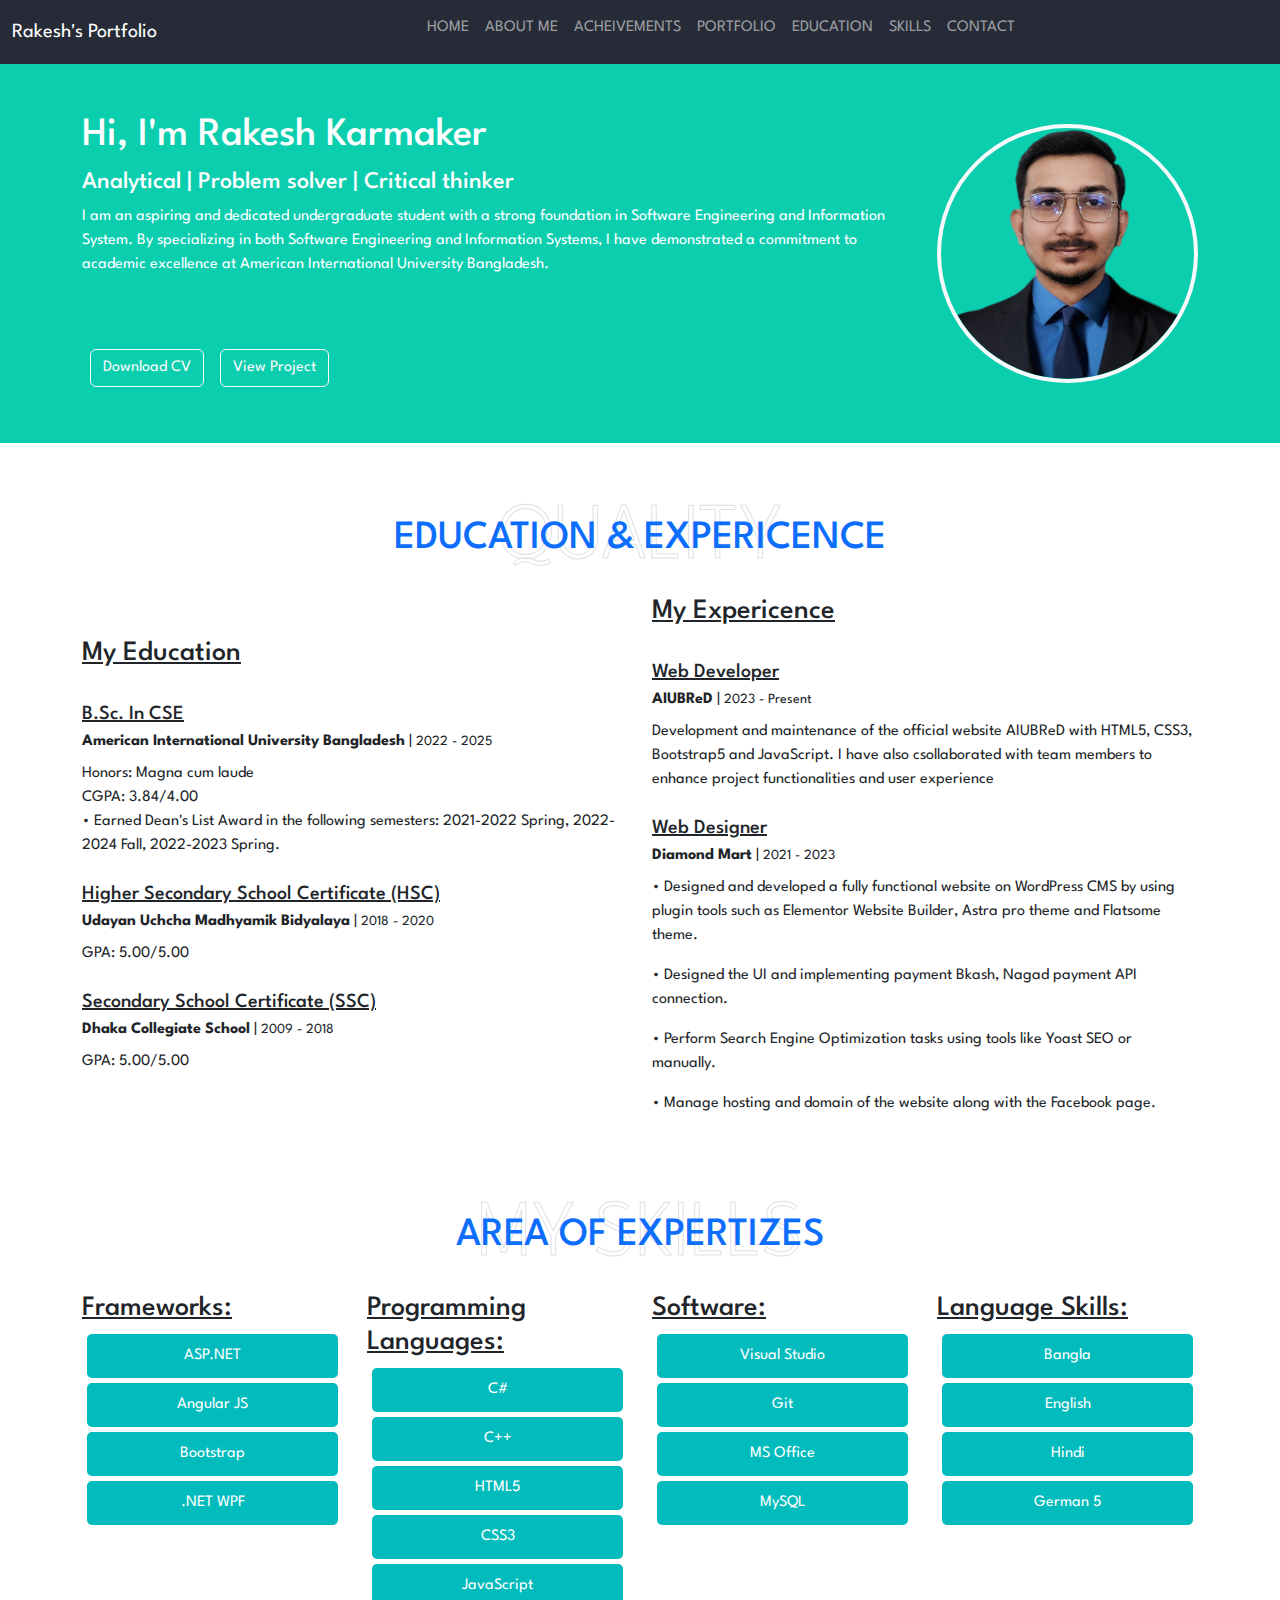
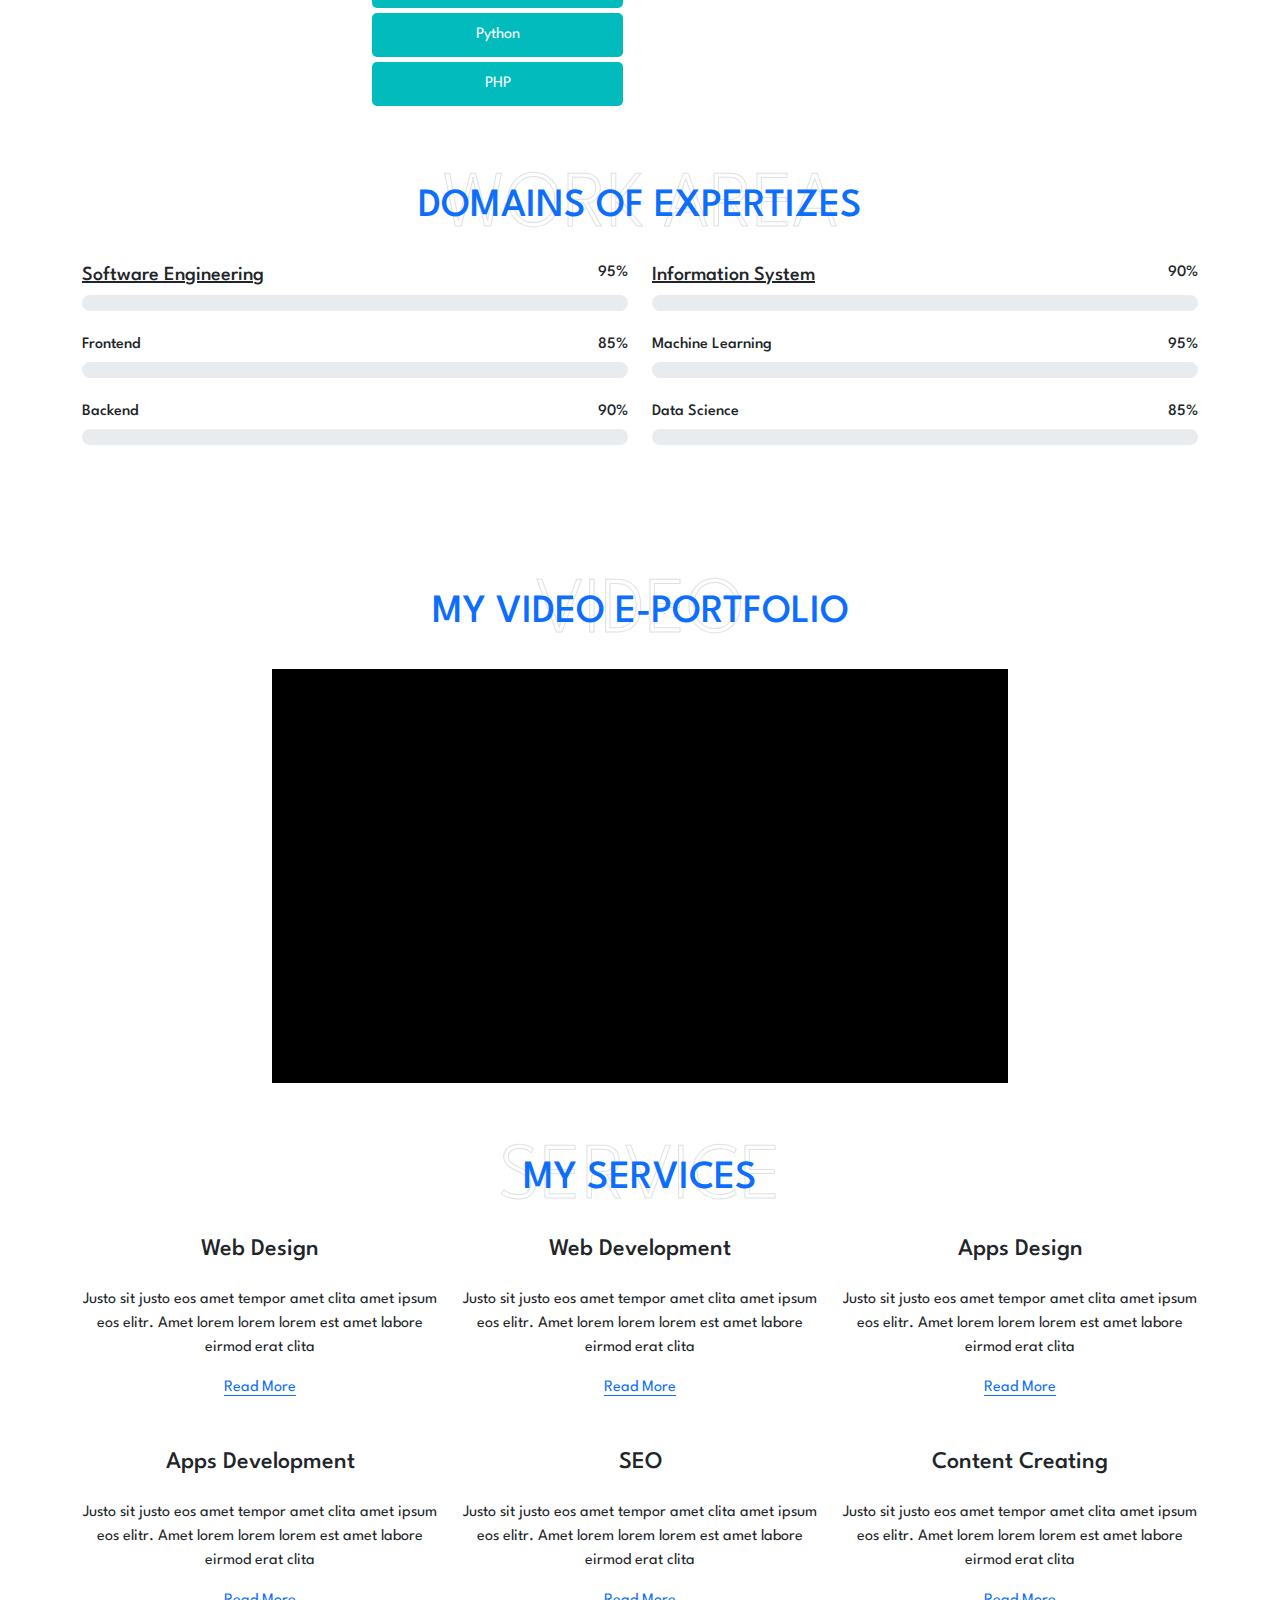
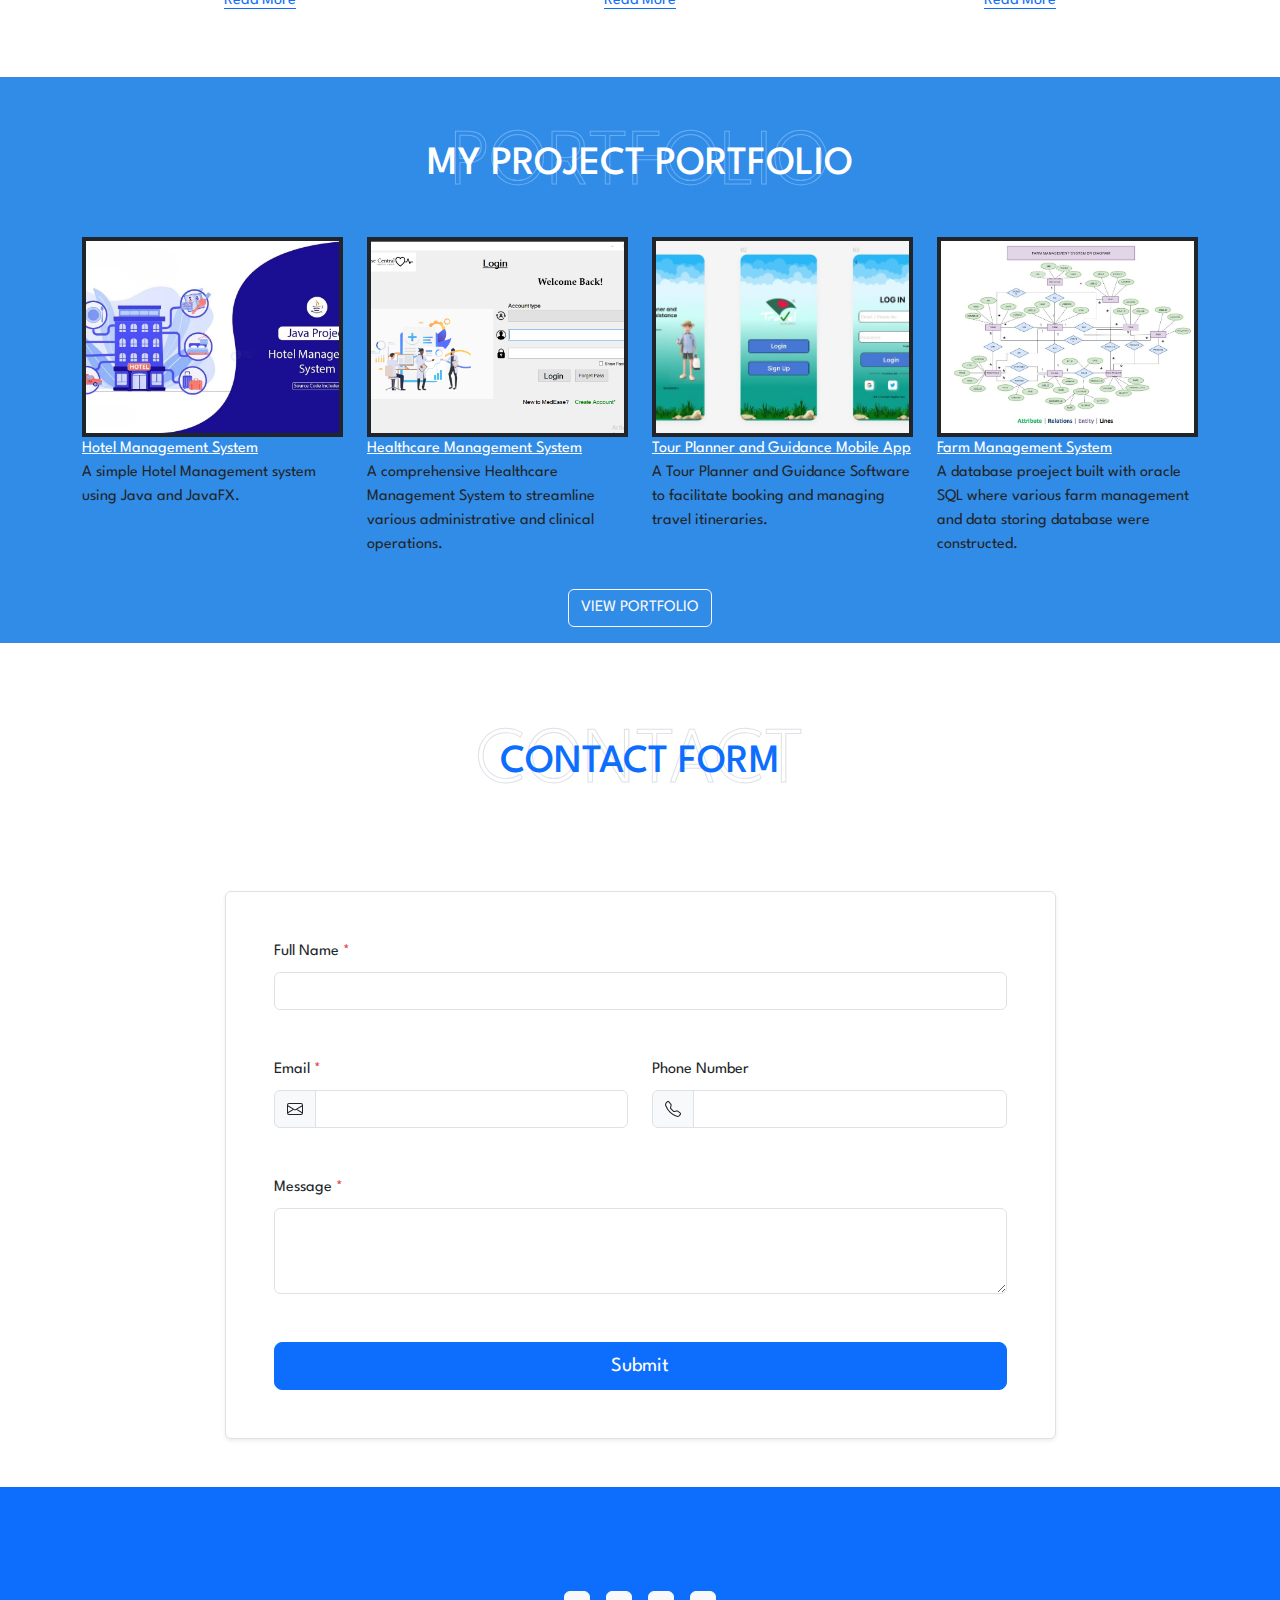
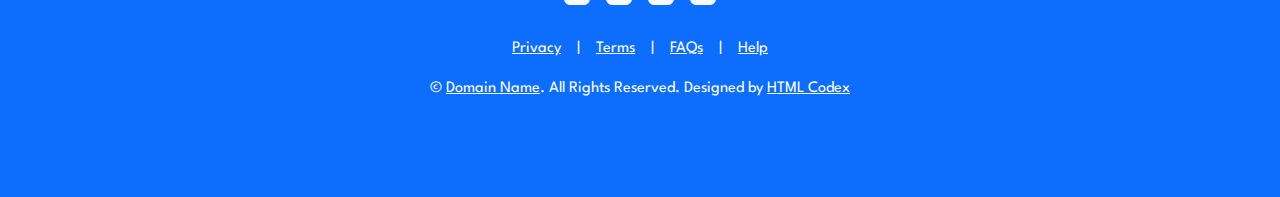
==== commit f5b8d820: "v2.3 - video responsiveness issue fixed" ====
--- a/index.html
+++ b/index.html
@@ -6,6 +6,8 @@
   <meta name="viewport" content="width=device-width, initial-scale=1.0">
   <link rel="shortcut icon" type="image/png" href="/img/Rakesh Karmaker Logo.png">
   <title>Rakesh Karmaker's Portfolio</title>
+  <meta property="og:image" content="../img/Rakesh_Karmaker_ProfilePic.jpg">
+
 
 
   <!-- Added Bootstrap CSS -->
@@ -306,8 +308,8 @@
     </div>
   </div>
   <!-- Skill End -->
-
-  <!-- V2.1 E-Portfolio Video -->
+ 
+  <!-- V2.3 E-Portfolio Video - Updated and make responsive by introducing bootstrap class embed-responsive-item to the iframe -->
    <div class="container-fluid pt-5 text-center">
 
     <div class="position-relative d-flex align-items-center justify-content-center">
@@ -315,10 +317,26 @@
       <h1 class="position-absolute text-uppercase text-primary">My VIDEO E-PORTFOLIO</h1>
     </div>
 
-    <div class="embed-responsive embed-responsive-16by9">
-      <iframe width="854" height="480" src="https://www.youtube.com/embed/9vWpJEG7QpU?si=v0iQM3Yr90qq5qUq" title="YouTube video player" frameborder="0" allow="accelerometer; autoplay; clipboard-write; encrypted-media; gyroscope; picture-in-picture; web-share" referrerpolicy="strict-origin-when-cross-origin" allowfullscreen></iframe>    </div>
-   </div>
-  <!-- V2.1 E-Portfolio Video  End-->
+    <div class="container ">
+      <div class="row">
+        <div class="col-lg-2 col-md-1 col-sm-0">
+
+        </div>
+        <div class="col-lg-8 col-md-10 col-sm-12">
+          <div class="video-container embed-responsive embed-responsive-16by9">
+            <iframe src="https://www.youtube.com/embed/9vWpJEG7QpU?si=v0iQM3Yr90qq5qUq" title="Rakesh's Video Portfolio | Youtube" frameborder="0" allow="accelerometer; autoplay; clipboard-write; encrypted-media; gyroscope; picture-in-picture; web-share" referrerpolicy="strict-origin-when-cross-origin" allowfullscreen></iframe>    </div>
+          </div>
+
+        </div>
+
+        <div class="col-lg-2 col-md-1 col-sm-0">
+
+        </div>
+      </div>
+
+
+    </div>
+      <!-- V2.3 E-Portfolio Video  End-->
 
 
   <!-- ##V2.0 -Services Start -->
--- a/css/style.css
+++ b/css/style.css
@@ -123,4 +123,24 @@
   /* Set your desired fixed height */
   object-fit: cover;
   /* This will crop the image to fit the container while maintaining aspect ratio */
-}+}
+
+
+
+/* V2.3- the css is used in making video have a responsive nature and expand fully trough the available space. */
+ .video-container {
+    position: relative;
+    padding-bottom: 56.25%; /* 16:9 */
+    height: 0;
+    overflow: hidden;
+    max-width: 100%;
+    background: #000;
+  }
+
+  .video-container iframe {
+    position: absolute;
+    top: 0;
+    left: 0;
+    width: 100%;
+    height: 100%;
+  }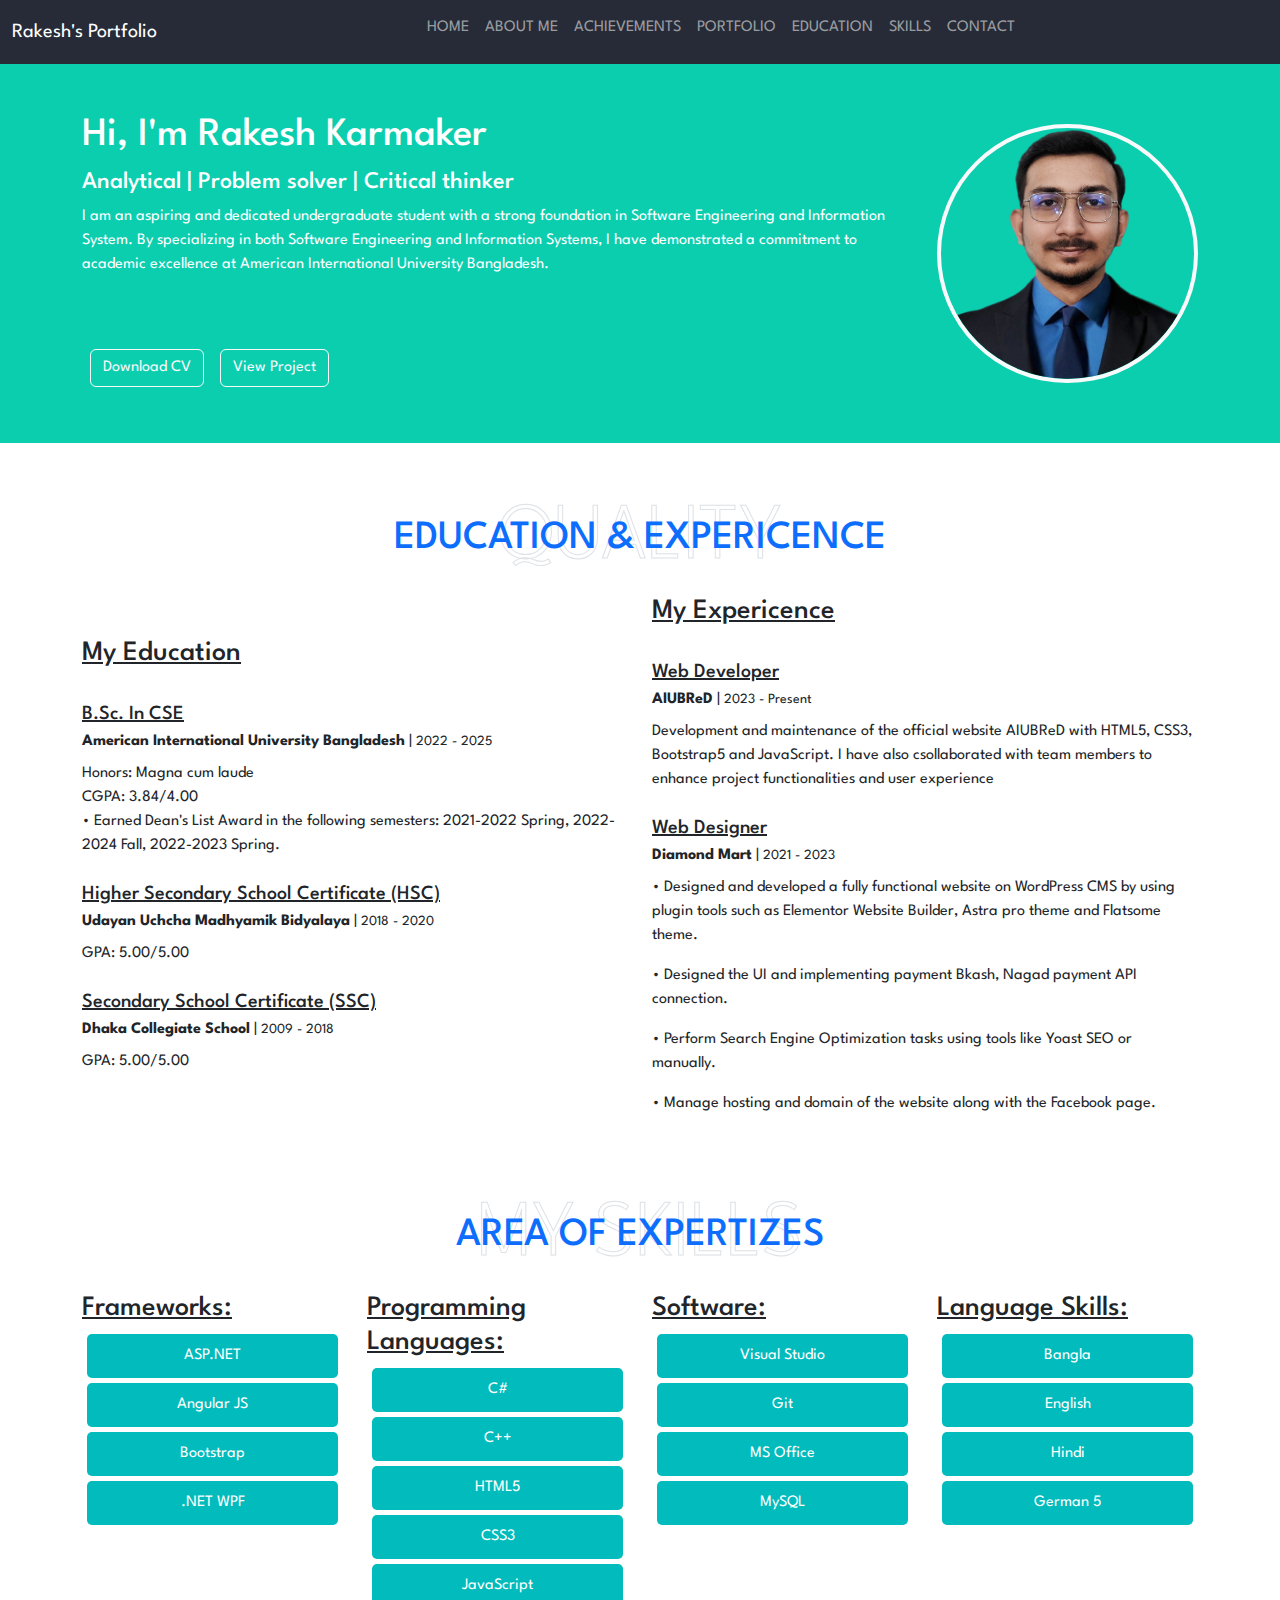
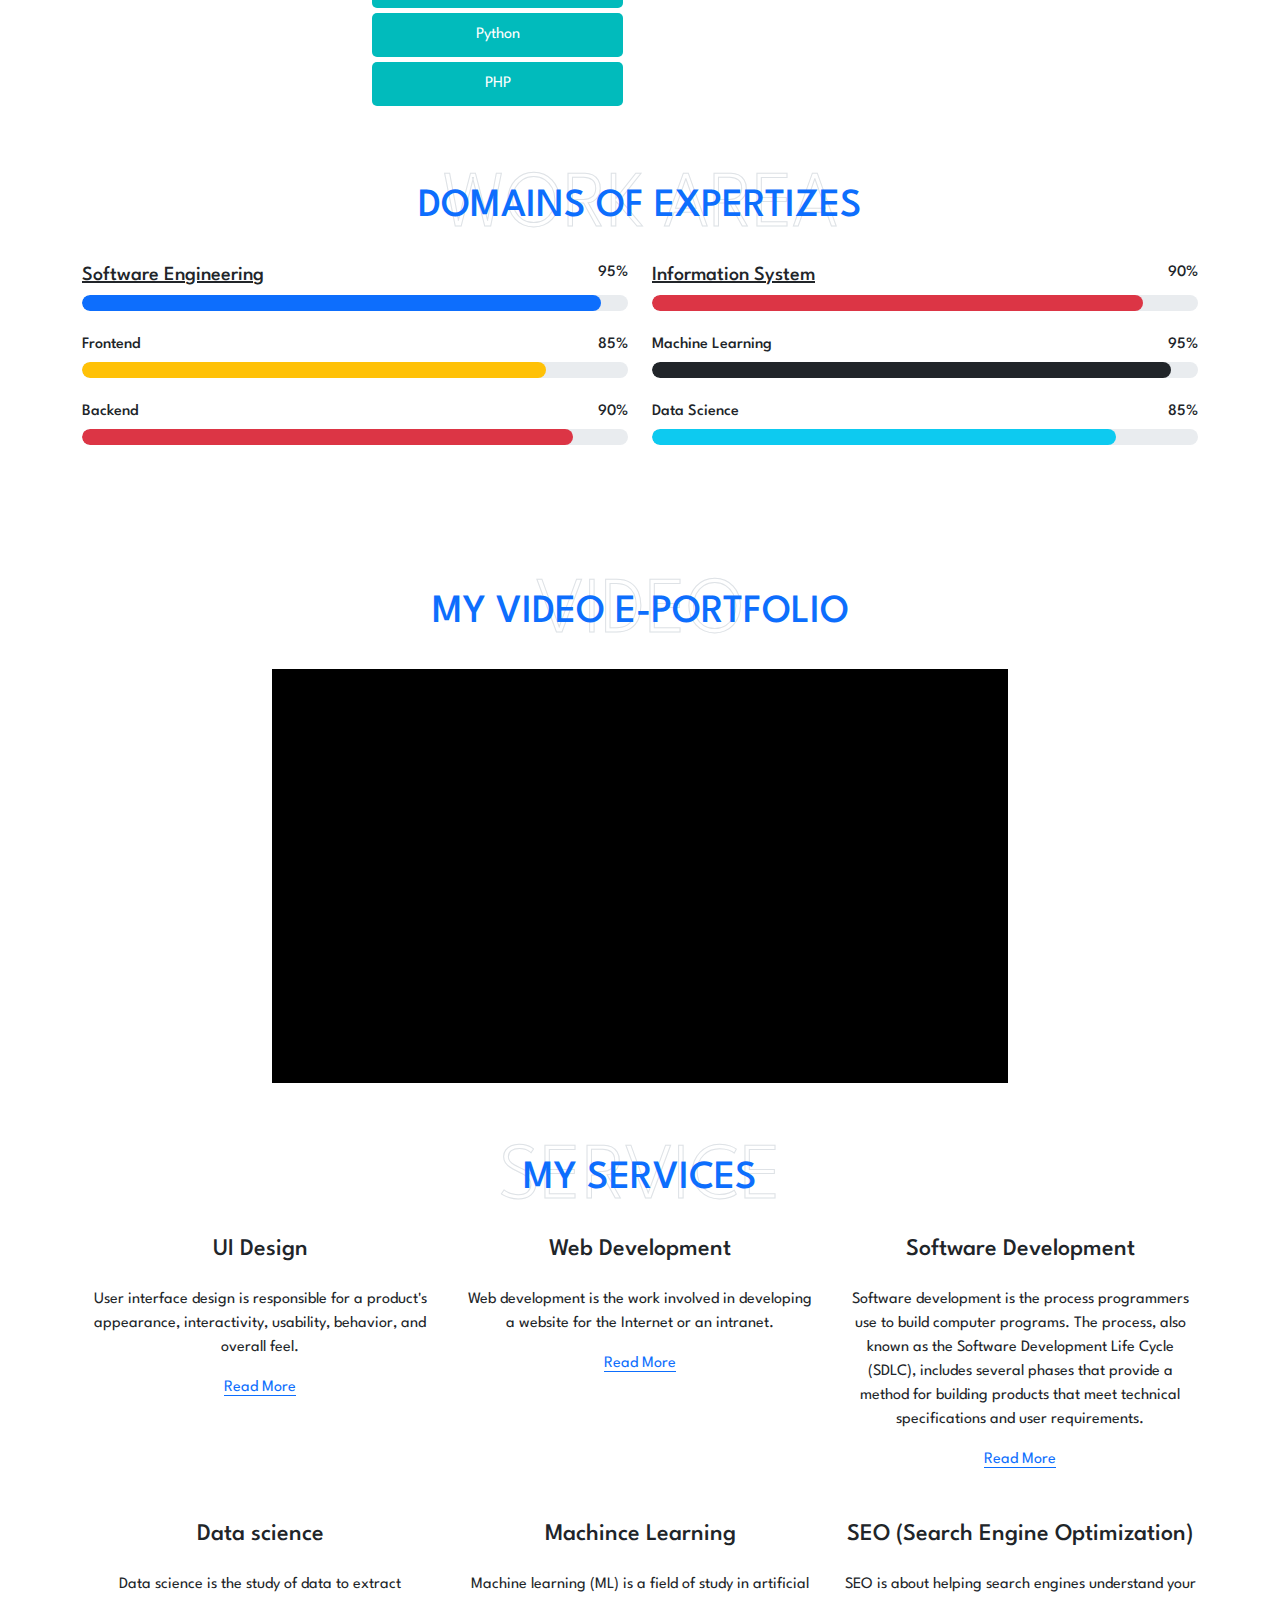
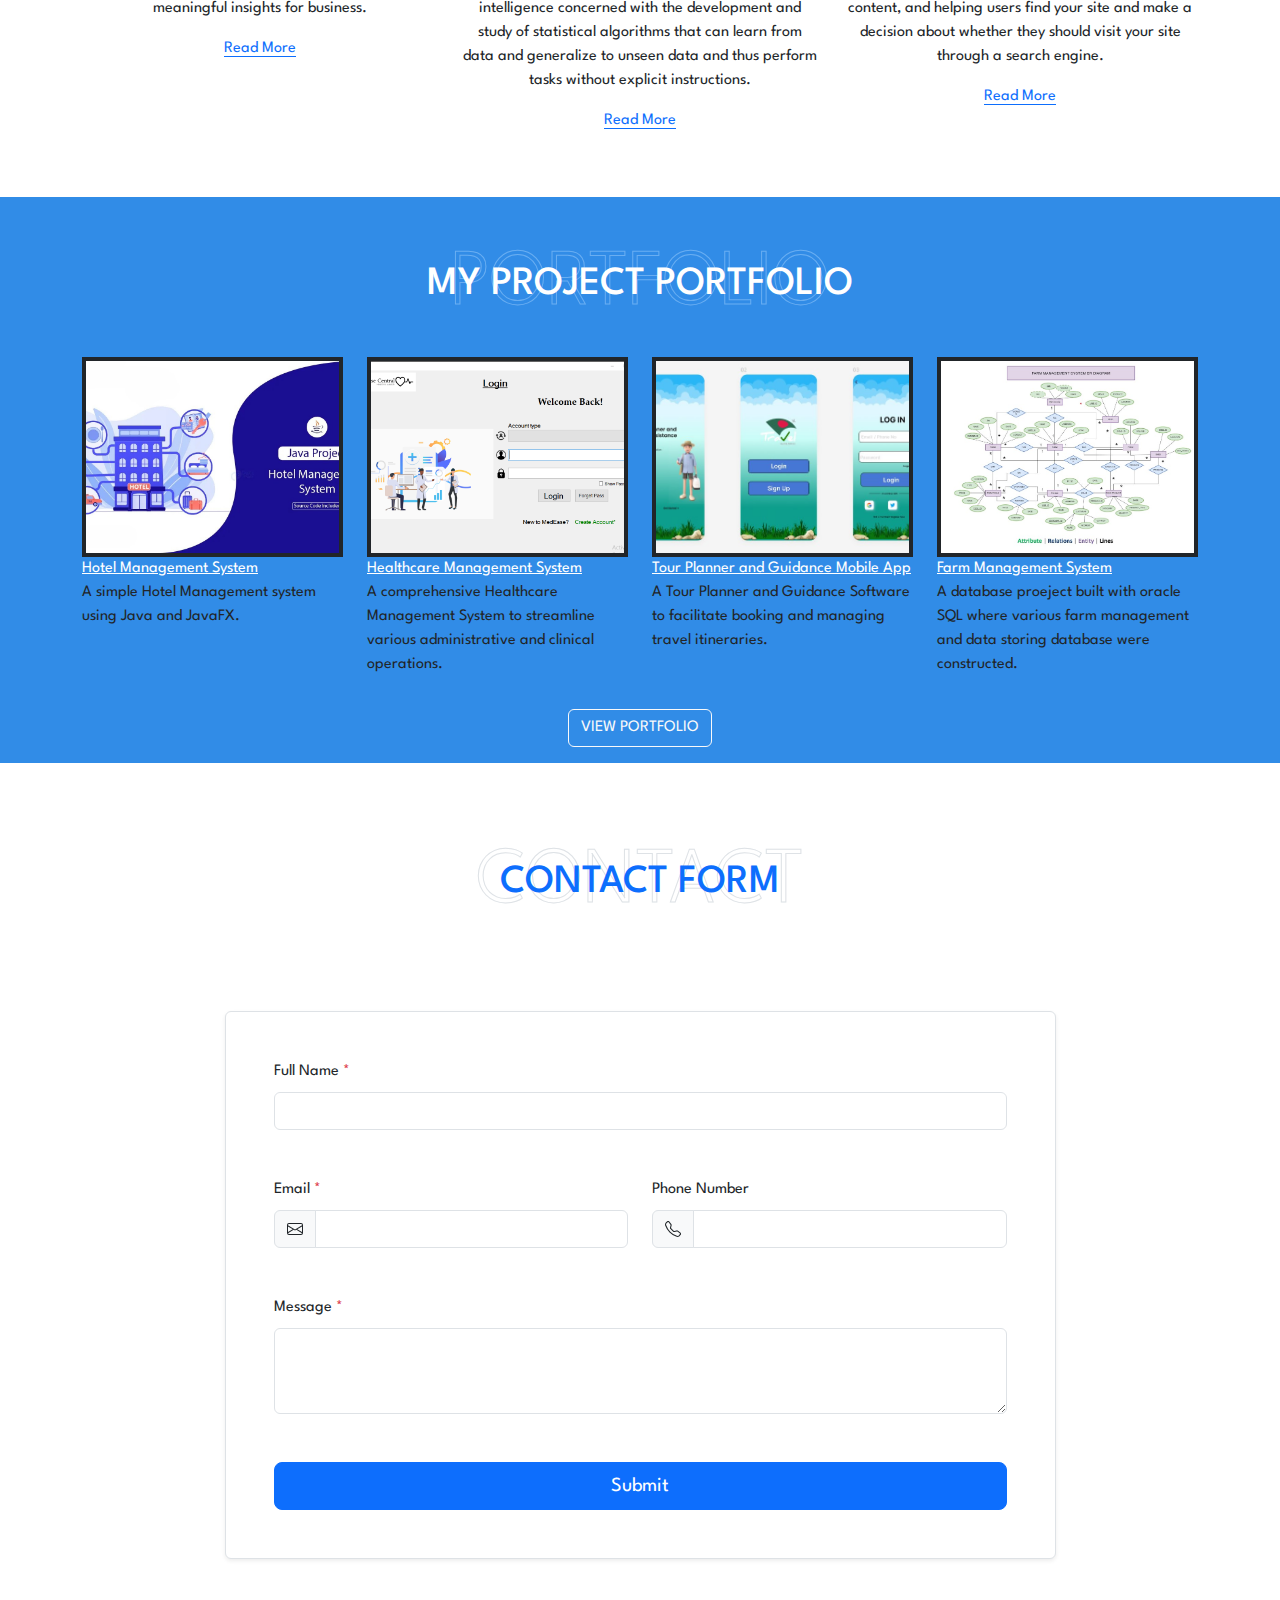
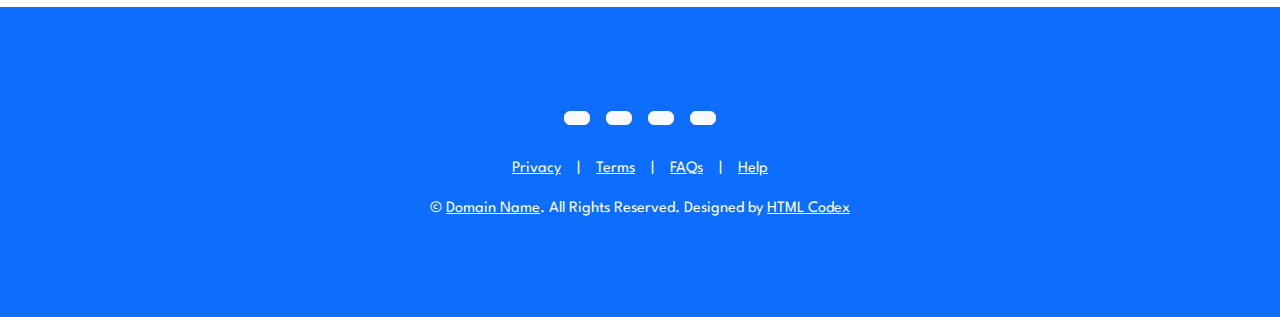
==== commit 1ea7dc95: "v3.0 - bar lines were fixed  & achievement page details added & achievement spelling mistakes were f" ====
--- a/index.html
+++ b/index.html
@@ -32,45 +32,47 @@
 <body>
 
 
-  <!-- ## Nav Bar Section -->
-
-  <nav class="navbar navbar-expand-lg navbar-dark navbar-container">
-    <div class="container-fluid align-items-center">
-      <a class="navbar-brand" href="#">Rakesh's Portfolio</a>
-
-      <button class="navbar-toggler" type="button" data-bs-toggle="collapse" data-bs-target="#navbarSupportedContent"
-        aria-controls="navbarSupportedContent" aria-expanded="false" aria-label="Toggle navigation">
-        <span class="navbar-toggler-icon"></span>
-      </button>
-
-      <div class="collapse navbar-collapse" id="navbarSupportedContent">
-        <ul class="navbar-nav m-auto mb-2">
-
-          <li class="nav-item ">
-            <a class="nav-link " aria-current="page" href="../index.html">HOME</a>
-          </li>
-          <li class="nav-item">
-            <a class="nav-link " aria-current="page" href="../pages/about-me.html">ABOUT ME</a>
-          </li>
-          <li class="nav-item">
-            <a class="nav-link " aria-current="page" href="../pages/acheivement-certifications.html">ACHEIVEMENTS</a>
-          </li>
-          <li class="nav-item">
-            <a class="nav-link " aria-current="page" href="../pages/my-portfolio.html">PORTFOLIO</a>
-          </li>
-          <li class="nav-item">
-            <a class="nav-link " aria-current="page" href="#education">EDUCATION</a>
-          </li>
-          <li class="nav-item">
-            <a class="nav-link " aria-current="page" href="#skills">SKILLS</a>
-          </li>
-          <li class="nav-item">
-            <a class="nav-link " aria-current="page" href="#contact">CONTACT</a>
-          </li>
-        </ul>
-
-      </div>
-    </div>
+     <!-- ## Nav Bar Section -->
+
+     <nav class="navbar navbar-expand-lg navbar-dark navbar-container">
+      <div class="container-fluid align-items-center">
+          <a class="navbar-brand" href="#">Rakesh's Portfolio</a>
+
+          <button class="navbar-toggler" type="button" data-bs-toggle="collapse"
+              data-bs-target="#navbarSupportedContent" aria-controls="navbarSupportedContent" aria-expanded="false"
+              aria-label="Toggle navigation">
+              <span class="navbar-toggler-icon"></span>
+          </button>
+
+          <div class="collapse navbar-collapse" id="navbarSupportedContent">
+              <ul class="navbar-nav m-auto mb-2">
+
+                  <li class="nav-item ">
+                      <a class="nav-link " aria-current="page" href="../index.html">HOME</a>
+                  </li>
+                  <li class="nav-item">
+                      <a class="nav-link " aria-current="page" href="../pages/about-me.html">ABOUT ME</a>
+                  </li>
+                  <li class="nav-item">
+                      <a class="nav-link " aria-current="page"
+                          href="../pages/achievement-certifications.html">ACHIEVEMENTS</a>
+                  </li>
+                  <li class="nav-item">
+                      <a class="nav-link " aria-current="page" href="../pages/my-portfolio.html">PORTFOLIO</a>
+                  </li>
+                  <li class="nav-item">
+                      <a class="nav-link " aria-current="page" href="../index.html#education">EDUCATION</a>
+                  </li>
+                  <li class="nav-item">
+                      <a class="nav-link " aria-current="page" href="../index.html#skills">SKILLS</a>
+                  </li>
+                  <li class="nav-item">
+                      <a class="nav-link " aria-current="page" href="../index.html#contact">CONTACT</a>
+                  </li>
+              </ul>
+
+          </div>
+      </div>
   </nav>
   <!-- ## Nav Bar Section Ended -->
 
@@ -248,7 +250,7 @@
             </div>
             <div class="progress">
               <div class="progress-bar bg-primary" role="progressbar" aria-valuenow="95" aria-valuemin="0"
-                aria-valuemax="100"></div>
+                aria-valuemax="100" style="width: 95%"></div>
             </div>
           </div>
           <div class="skill mb-4">
@@ -258,7 +260,7 @@
             </div>
             <div class="progress">
               <div class="progress-bar bg-warning" role="progressbar" aria-valuenow="85" aria-valuemin="0"
-                aria-valuemax="100"></div>
+                aria-valuemax="100" style="width: 85%"></div>
             </div>
           </div>
           <div class="skill mb-4">
@@ -268,7 +270,7 @@
             </div>
             <div class="progress">
               <div class="progress-bar bg-danger" role="progressbar" aria-valuenow="90" aria-valuemin="0"
-                aria-valuemax="100"></div>
+                aria-valuemax="100" style="width: 90%"></div>
             </div>
           </div>
         </div>
@@ -280,7 +282,7 @@
             </div>
             <div class="progress">
               <div class="progress-bar bg-danger" role="progressbar" aria-valuenow="90" aria-valuemin="0"
-                aria-valuemax="100"></div>
+                aria-valuemax="100" style="width: 90%"></div>
             </div>
           </div>
           <div class="skill mb-4">
@@ -290,7 +292,7 @@
             </div>
             <div class="progress">
               <div class="progress-bar bg-dark" role="progressbar" aria-valuenow="95" aria-valuemin="0"
-                aria-valuemax="100"></div>
+                aria-valuemax="100" style="width: 95%"></div>
             </div>
           </div>
           <div class="skill mb-4">
@@ -300,7 +302,7 @@
             </div>
             <div class="progress">
               <div class="progress-bar bg-info" role="progressbar" aria-valuenow="85" aria-valuemin="0"
-                aria-valuemax="100"></div>
+                aria-valuemax="100" style="width: 85%"></div>
             </div>
           </div>
         </div>
@@ -348,12 +350,11 @@
       </div>
       <div class="row pb-3">
         <div class="col-lg-4 col-md-6 text-center mb-5">
-          <div class="d-flex align-items-center justify-content-center mb-4">
+          <div class="d-flex align-items-center justify-content-center mb-4" >
             <i class="fa fa-2x fa-laptop service-icon bg-primary text-white mr-3"></i>
-            <h4 class="font-weight-bold m-0">Web Design</h4>
-          </div>
-          <p>Justo sit justo eos amet tempor amet clita amet ipsum eos elitr. Amet lorem lorem lorem est amet labore
-            eirmod erat clita</p>
+            <h4 class="font-weight-bold m-0">UI Design</h4>
+          </div>
+          <p>User interface design is responsible for a product's appearance, interactivity, usability, behavior, and overall feel.</p>
           <a class="border-bottom border-primary text-decoration-none" href="">Read More</a>
         </div>
         <div class="col-lg-4 col-md-6 text-center mb-5">
@@ -361,44 +362,39 @@
             <i class="fa fa-2x fa-laptop-code service-icon bg-primary text-white mr-3"></i>
             <h4 class="font-weight-bold m-0">Web Development</h4>
           </div>
-          <p>Justo sit justo eos amet tempor amet clita amet ipsum eos elitr. Amet lorem lorem lorem est amet labore
-            eirmod erat clita</p>
+          <p>Web development is the work involved in developing a website for the Internet or an intranet.</p>
           <a class="border-bottom border-primary text-decoration-none" href="">Read More</a>
         </div>
         <div class="col-lg-4 col-md-6 text-center mb-5">
           <div class="d-flex align-items-center justify-content-center mb-4">
             <i class="fab fa-2x fa-android service-icon bg-primary text-white mr-3"></i>
-            <h4 class="font-weight-bold m-0">Apps Design</h4>
-          </div>
-          <p>Justo sit justo eos amet tempor amet clita amet ipsum eos elitr. Amet lorem lorem lorem est amet labore
-            eirmod erat clita</p>
+            <h4 class="font-weight-bold m-0">Software Development</h4>
+          </div>
+          <p>Software development is the process programmers use to build computer programs. The process, also known as the Software Development Life Cycle (SDLC), includes several phases that provide a method for building products that meet technical specifications and user requirements.</p>
           <a class="border-bottom border-primary text-decoration-none" href="">Read More</a>
         </div>
         <div class="col-lg-4 col-md-6 text-center mb-5">
           <div class="d-flex align-items-center justify-content-center mb-4">
             <i class="fab fa-2x fa-apple service-icon bg-primary text-white mr-3"></i>
-            <h4 class="font-weight-bold m-0">Apps Development</h4>
-          </div>
-          <p>Justo sit justo eos amet tempor amet clita amet ipsum eos elitr. Amet lorem lorem lorem est amet labore
-            eirmod erat clita</p>
+            <h4 class="font-weight-bold m-0">Data science</h4>
+          </div>
+          <p>Data science is the study of data to extract meaningful insights for business.</p>
           <a class="border-bottom border-primary text-decoration-none" href="">Read More</a>
         </div>
         <div class="col-lg-4 col-md-6 text-center mb-5">
           <div class="d-flex align-items-center justify-content-center mb-4">
             <i class="fa fa-2x fa-search service-icon bg-primary text-white mr-3"></i>
-            <h4 class="font-weight-bold m-0">SEO</h4>
-          </div>
-          <p>Justo sit justo eos amet tempor amet clita amet ipsum eos elitr. Amet lorem lorem lorem est amet labore
-            eirmod erat clita</p>
+            <h4 class="font-weight-bold m-0">Machince Learning</h4>
+          </div>
+          <p>Machine learning (ML) is a field of study in artificial intelligence concerned with the development and study of statistical algorithms that can learn from data and generalize to unseen data and thus perform tasks without explicit instructions.</p>
           <a class="border-bottom border-primary text-decoration-none" href="">Read More</a>
         </div>
         <div class="col-lg-4 col-md-6 text-center mb-5">
           <div class="d-flex align-items-center justify-content-center mb-4">
             <i class="fa fa-2x fa-edit service-icon bg-primary text-white mr-3"></i>
-            <h4 class="font-weight-bold m-0">Content Creating</h4>
-          </div>
-          <p>Justo sit justo eos amet tempor amet clita amet ipsum eos elitr. Amet lorem lorem lorem est amet labore
-            eirmod erat clita</p>
+            <h4 class="font-weight-bold m-0">SEO (Search Engine Optimization)</h4>
+          </div>
+          <p>SEO is about helping search engines understand your content, and helping users find your site and make a decision about whether they should visit your site through a search engine.</p>
           <a class="border-bottom border-primary text-decoration-none" href="">Read More</a>
         </div>
       </div>
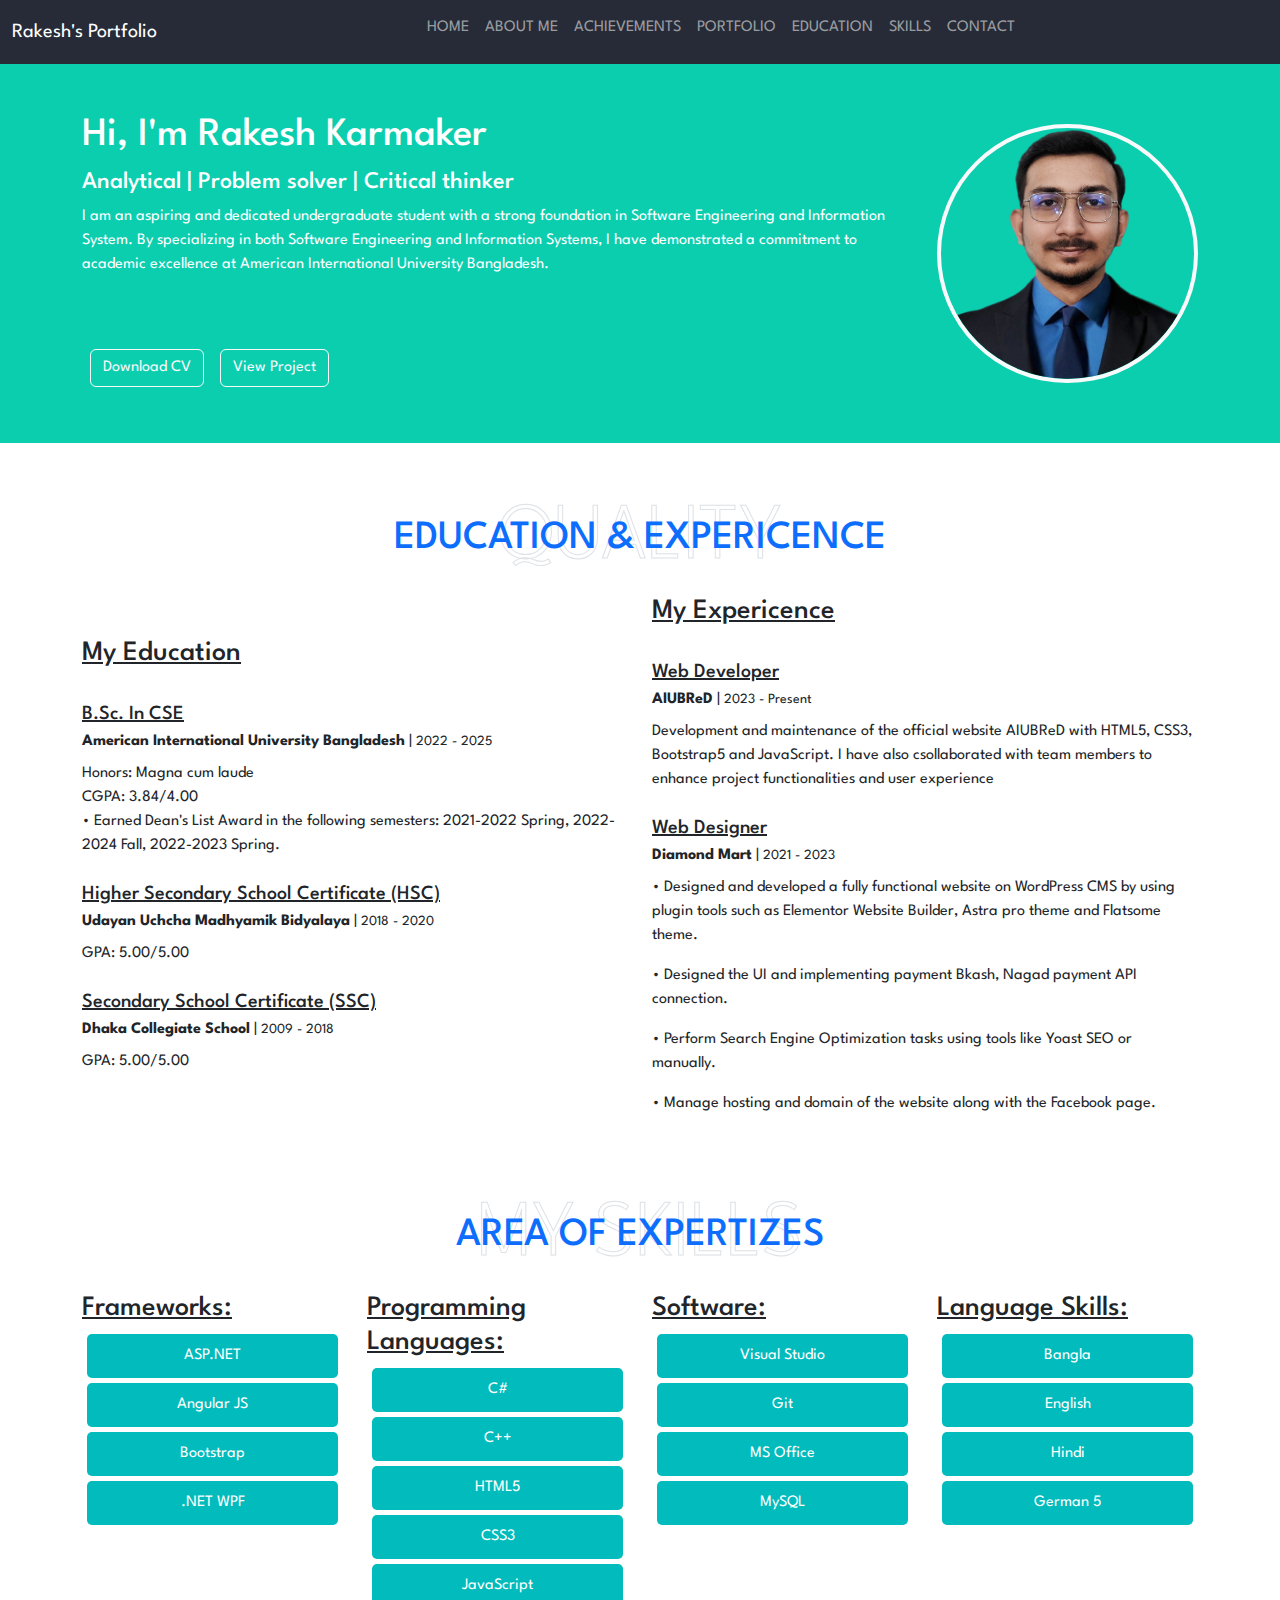
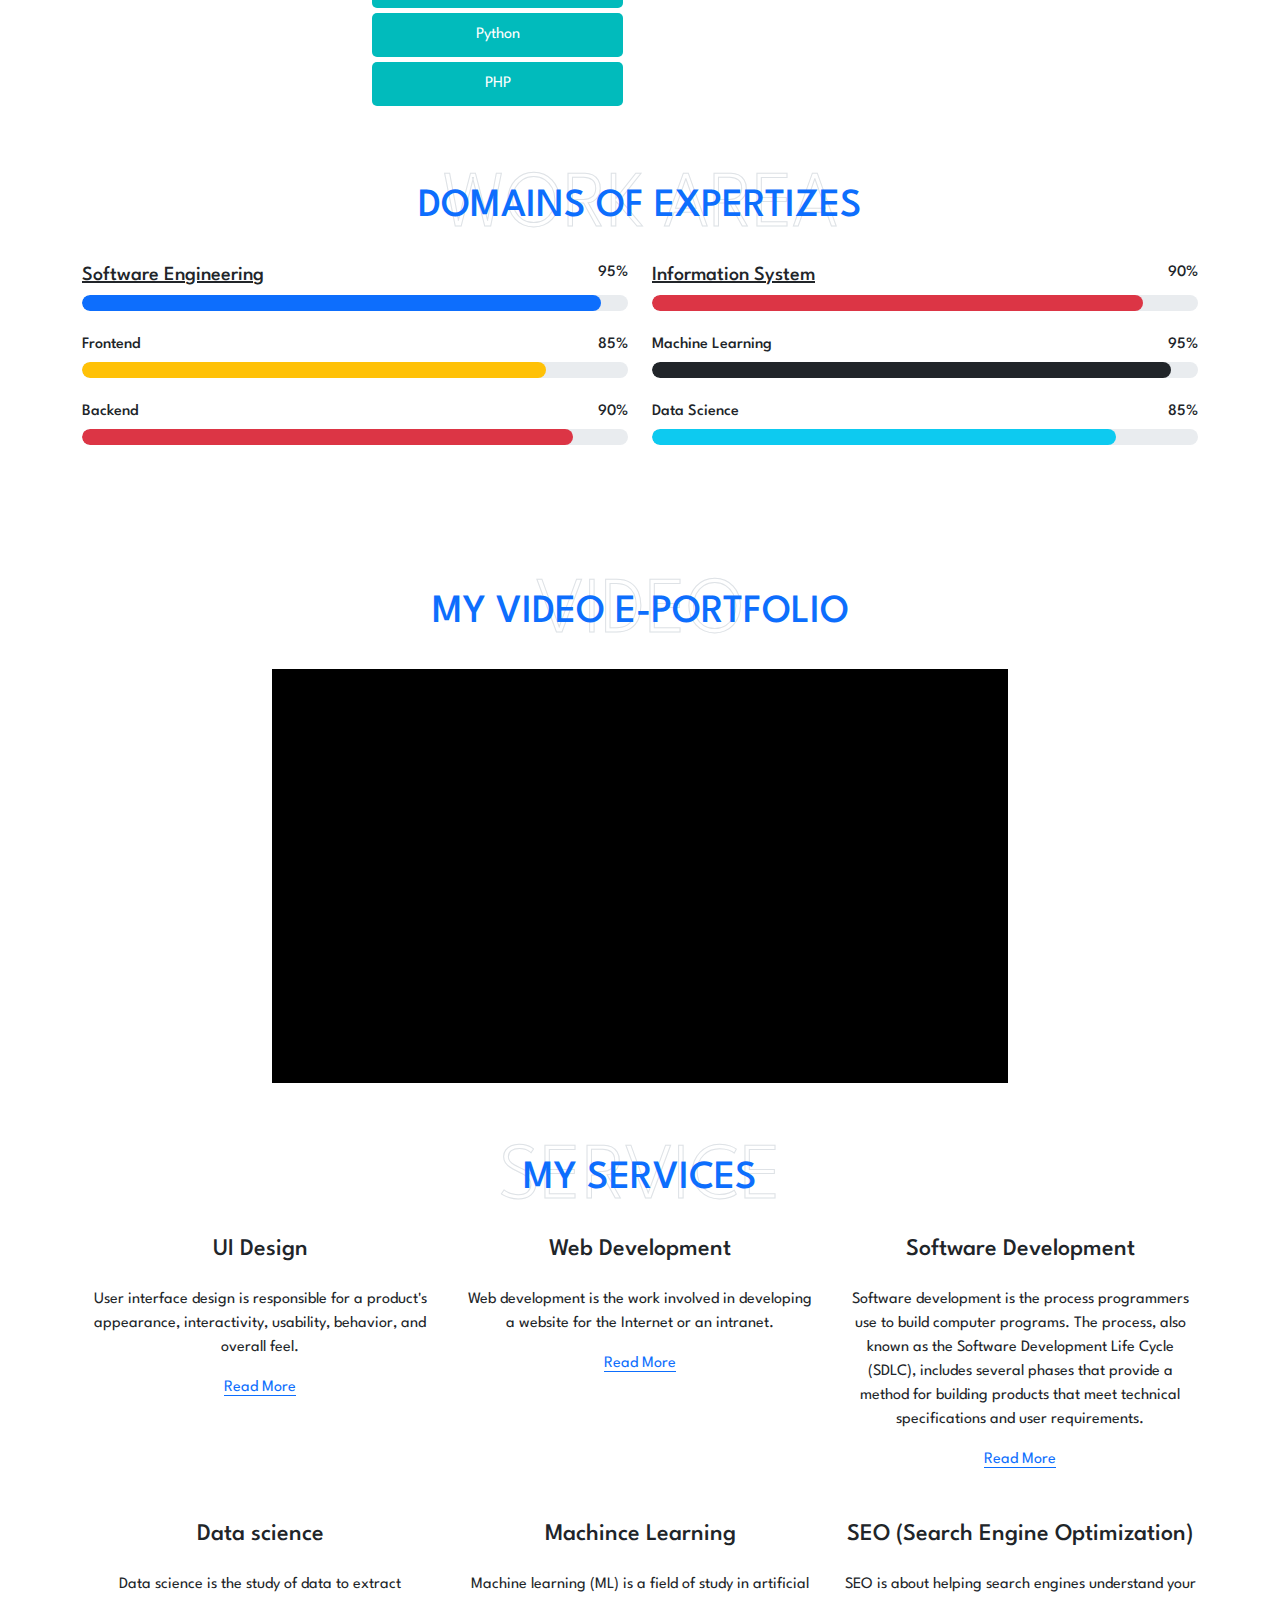
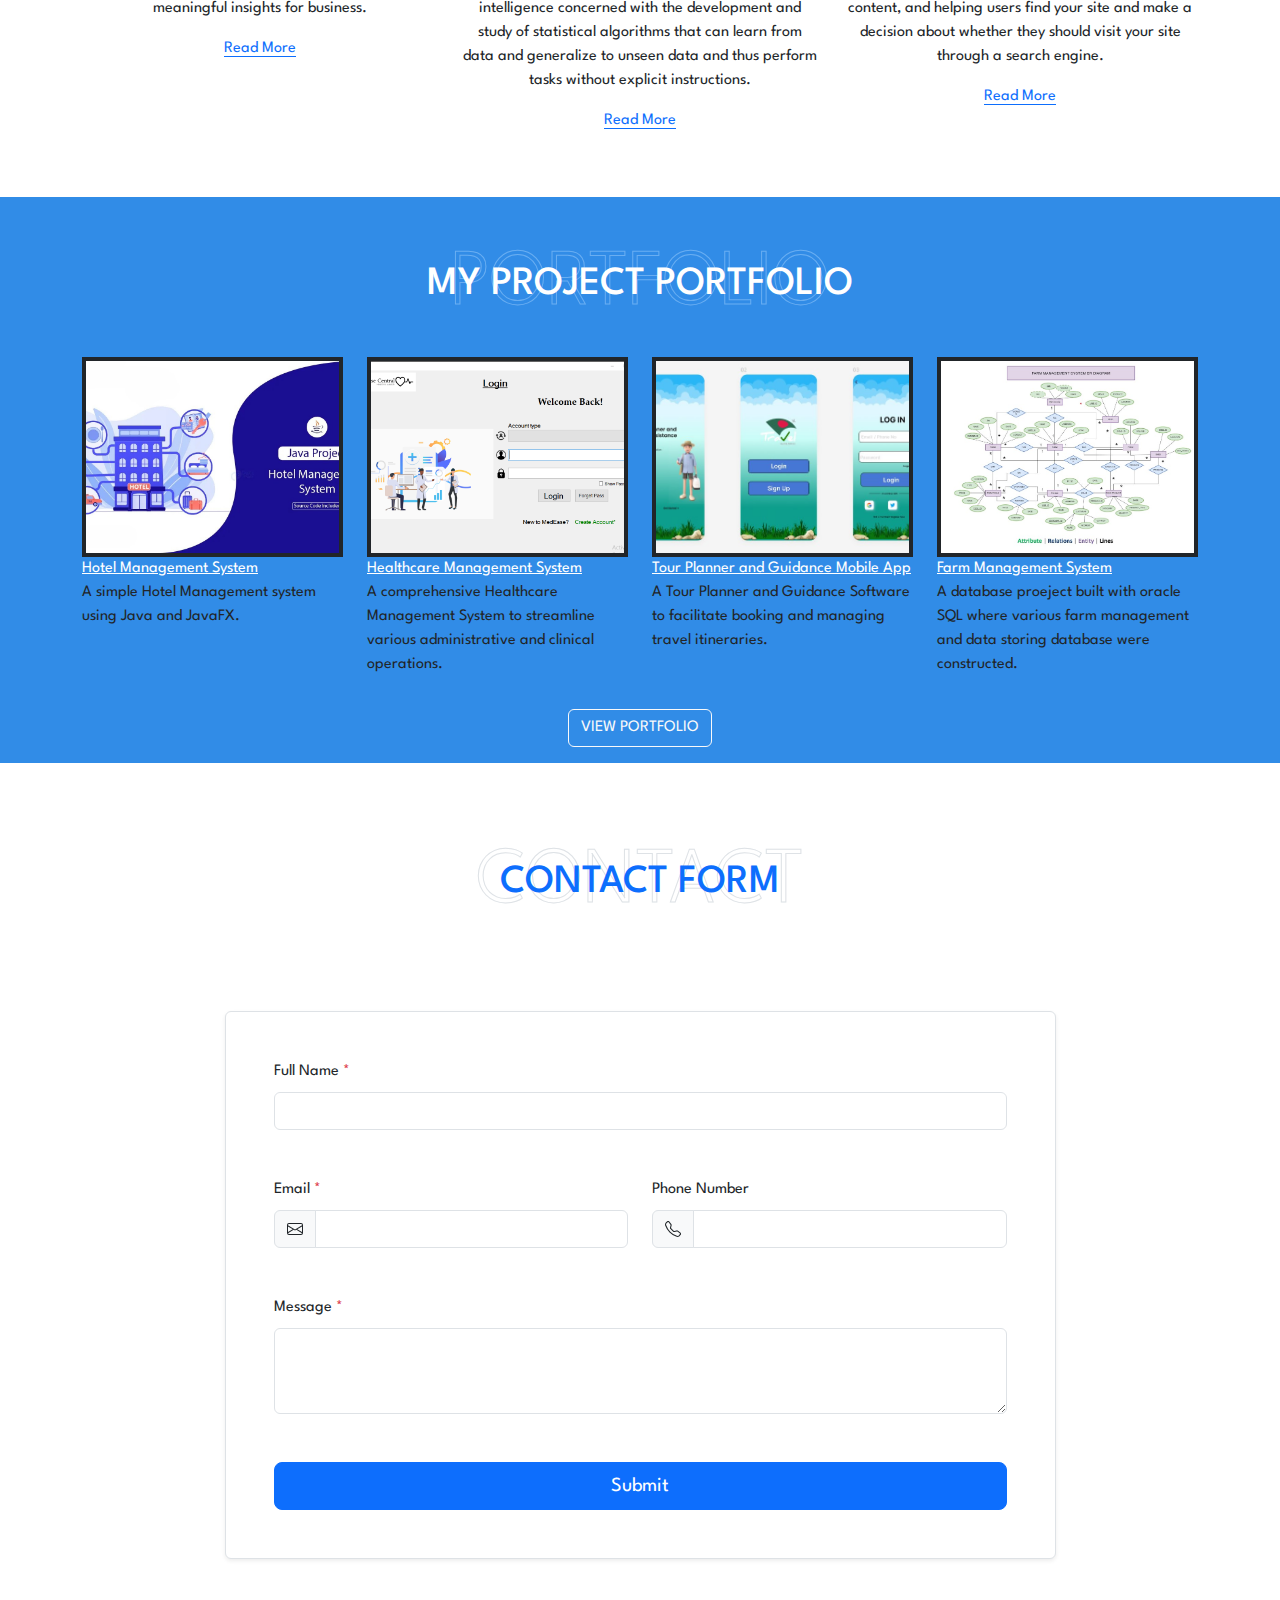
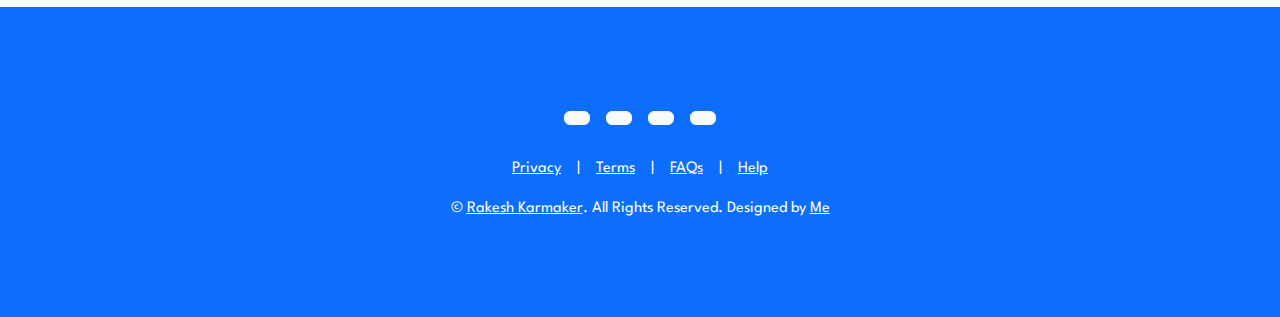
==== commit 556f08e6: "v3.1- Footer fixed." ====
--- a/index.html
+++ b/index.html
@@ -32,47 +32,45 @@
 <body>
 
 
-     <!-- ## Nav Bar Section -->
-
-     <nav class="navbar navbar-expand-lg navbar-dark navbar-container">
-      <div class="container-fluid align-items-center">
-          <a class="navbar-brand" href="#">Rakesh's Portfolio</a>
-
-          <button class="navbar-toggler" type="button" data-bs-toggle="collapse"
-              data-bs-target="#navbarSupportedContent" aria-controls="navbarSupportedContent" aria-expanded="false"
-              aria-label="Toggle navigation">
-              <span class="navbar-toggler-icon"></span>
-          </button>
-
-          <div class="collapse navbar-collapse" id="navbarSupportedContent">
-              <ul class="navbar-nav m-auto mb-2">
-
-                  <li class="nav-item ">
-                      <a class="nav-link " aria-current="page" href="../index.html">HOME</a>
-                  </li>
-                  <li class="nav-item">
-                      <a class="nav-link " aria-current="page" href="../pages/about-me.html">ABOUT ME</a>
-                  </li>
-                  <li class="nav-item">
-                      <a class="nav-link " aria-current="page"
-                          href="../pages/achievement-certifications.html">ACHIEVEMENTS</a>
-                  </li>
-                  <li class="nav-item">
-                      <a class="nav-link " aria-current="page" href="../pages/my-portfolio.html">PORTFOLIO</a>
-                  </li>
-                  <li class="nav-item">
-                      <a class="nav-link " aria-current="page" href="../index.html#education">EDUCATION</a>
-                  </li>
-                  <li class="nav-item">
-                      <a class="nav-link " aria-current="page" href="../index.html#skills">SKILLS</a>
-                  </li>
-                  <li class="nav-item">
-                      <a class="nav-link " aria-current="page" href="../index.html#contact">CONTACT</a>
-                  </li>
-              </ul>
-
-          </div>
-      </div>
+  <!-- ## Nav Bar Section -->
+
+  <nav class="navbar navbar-expand-lg navbar-dark navbar-container">
+    <div class="container-fluid align-items-center">
+      <a class="navbar-brand" href="#">Rakesh's Portfolio</a>
+
+      <button class="navbar-toggler" type="button" data-bs-toggle="collapse" data-bs-target="#navbarSupportedContent"
+        aria-controls="navbarSupportedContent" aria-expanded="false" aria-label="Toggle navigation">
+        <span class="navbar-toggler-icon"></span>
+      </button>
+
+      <div class="collapse navbar-collapse" id="navbarSupportedContent">
+        <ul class="navbar-nav m-auto mb-2">
+
+          <li class="nav-item ">
+            <a class="nav-link " aria-current="page" href="../index.html">HOME</a>
+          </li>
+          <li class="nav-item">
+            <a class="nav-link " aria-current="page" href="../pages/about-me.html">ABOUT ME</a>
+          </li>
+          <li class="nav-item">
+            <a class="nav-link " aria-current="page" href="../pages/achievement-certifications.html">ACHIEVEMENTS</a>
+          </li>
+          <li class="nav-item">
+            <a class="nav-link " aria-current="page" href="../pages/my-portfolio.html">PORTFOLIO</a>
+          </li>
+          <li class="nav-item">
+            <a class="nav-link " aria-current="page" href="../index.html#education">EDUCATION</a>
+          </li>
+          <li class="nav-item">
+            <a class="nav-link " aria-current="page" href="../index.html#skills">SKILLS</a>
+          </li>
+          <li class="nav-item">
+            <a class="nav-link " aria-current="page" href="../index.html#contact">CONTACT</a>
+          </li>
+        </ul>
+
+      </div>
+    </div>
   </nav>
   <!-- ## Nav Bar Section Ended -->
 
@@ -310,9 +308,9 @@
     </div>
   </div>
   <!-- Skill End -->
- 
+
   <!-- V2.3 E-Portfolio Video - Updated and make responsive by introducing bootstrap class embed-responsive-item to the iframe -->
-   <div class="container-fluid pt-5 text-center">
+  <div class="container-fluid pt-5 text-center">
 
     <div class="position-relative d-flex align-items-center justify-content-center">
       <h1 class="display-1 text-uppercase text-white" style="-webkit-text-stroke: 1px #dee2e6;">VIDEO</h1>
@@ -326,19 +324,23 @@
         </div>
         <div class="col-lg-8 col-md-10 col-sm-12">
           <div class="video-container embed-responsive embed-responsive-16by9">
-            <iframe src="https://www.youtube.com/embed/9vWpJEG7QpU?si=v0iQM3Yr90qq5qUq" title="Rakesh's Video Portfolio | Youtube" frameborder="0" allow="accelerometer; autoplay; clipboard-write; encrypted-media; gyroscope; picture-in-picture; web-share" referrerpolicy="strict-origin-when-cross-origin" allowfullscreen></iframe>    </div>
-          </div>
-
-        </div>
-
-        <div class="col-lg-2 col-md-1 col-sm-0">
-
-        </div>
-      </div>
-
-
-    </div>
-      <!-- V2.3 E-Portfolio Video  End-->
+            <iframe src="https://www.youtube.com/embed/9vWpJEG7QpU?si=v0iQM3Yr90qq5qUq"
+              title="Rakesh's Video Portfolio | Youtube" frameborder="0"
+              allow="accelerometer; autoplay; clipboard-write; encrypted-media; gyroscope; picture-in-picture; web-share"
+              referrerpolicy="strict-origin-when-cross-origin" allowfullscreen></iframe>
+          </div>
+        </div>
+
+      </div>
+
+      <div class="col-lg-2 col-md-1 col-sm-0">
+
+      </div>
+    </div>
+
+
+  </div>
+  <!-- V2.3 E-Portfolio Video  End-->
 
 
   <!-- ##V2.0 -Services Start -->
@@ -350,11 +352,12 @@
       </div>
       <div class="row pb-3">
         <div class="col-lg-4 col-md-6 text-center mb-5">
-          <div class="d-flex align-items-center justify-content-center mb-4" >
+          <div class="d-flex align-items-center justify-content-center mb-4">
             <i class="fa fa-2x fa-laptop service-icon bg-primary text-white mr-3"></i>
             <h4 class="font-weight-bold m-0">UI Design</h4>
           </div>
-          <p>User interface design is responsible for a product's appearance, interactivity, usability, behavior, and overall feel.</p>
+          <p>User interface design is responsible for a product's appearance, interactivity, usability, behavior, and
+            overall feel.</p>
           <a class="border-bottom border-primary text-decoration-none" href="">Read More</a>
         </div>
         <div class="col-lg-4 col-md-6 text-center mb-5">
@@ -370,7 +373,9 @@
             <i class="fab fa-2x fa-android service-icon bg-primary text-white mr-3"></i>
             <h4 class="font-weight-bold m-0">Software Development</h4>
           </div>
-          <p>Software development is the process programmers use to build computer programs. The process, also known as the Software Development Life Cycle (SDLC), includes several phases that provide a method for building products that meet technical specifications and user requirements.</p>
+          <p>Software development is the process programmers use to build computer programs. The process, also known as
+            the Software Development Life Cycle (SDLC), includes several phases that provide a method for building
+            products that meet technical specifications and user requirements.</p>
           <a class="border-bottom border-primary text-decoration-none" href="">Read More</a>
         </div>
         <div class="col-lg-4 col-md-6 text-center mb-5">
@@ -386,7 +391,9 @@
             <i class="fa fa-2x fa-search service-icon bg-primary text-white mr-3"></i>
             <h4 class="font-weight-bold m-0">Machince Learning</h4>
           </div>
-          <p>Machine learning (ML) is a field of study in artificial intelligence concerned with the development and study of statistical algorithms that can learn from data and generalize to unseen data and thus perform tasks without explicit instructions.</p>
+          <p>Machine learning (ML) is a field of study in artificial intelligence concerned with the development and
+            study of statistical algorithms that can learn from data and generalize to unseen data and thus perform
+            tasks without explicit instructions.</p>
           <a class="border-bottom border-primary text-decoration-none" href="">Read More</a>
         </div>
         <div class="col-lg-4 col-md-6 text-center mb-5">
@@ -394,7 +401,8 @@
             <i class="fa fa-2x fa-edit service-icon bg-primary text-white mr-3"></i>
             <h4 class="font-weight-bold m-0">SEO (Search Engine Optimization)</h4>
           </div>
-          <p>SEO is about helping search engines understand your content, and helping users find your site and make a decision about whether they should visit your site through a search engine.</p>
+          <p>SEO is about helping search engines understand your content, and helping users find your site and make a
+            decision about whether they should visit your site through a search engine.</p>
           <a class="border-bottom border-primary text-decoration-none" href="">Read More</a>
         </div>
       </div>
@@ -547,21 +555,24 @@
     <div class="container text-center py-5">
       <div class="d-flex justify-content-center mb-4">
         <a class="btn btn-light btn-social m-2" href="https://x.com/KarmakerRakesh"><i class="fab fa-twitter"></i></a>
-        <a class="btn btn-light btn-social m-2" href="https://www.facebook.com/iamrakesh14/"><i class="fab fa-facebook-f"></i></a>
-        <a class="btn btn-light btn-social m-2" href="https://www.linkedin.com/in/rakeshkarmaker/"><i class="fab fa-linkedin-in"></i></a>
-        <a class="btn btn-light btn-social m-2" href="https://www.instagram.com/rakeshkarmaker/"><i class="fab fa-instagram"></i></a>
+        <a class="btn btn-light btn-social m-2" href="https://www.facebook.com/iamrakesh14/"><i
+            class="fab fa-facebook-f"></i></a>
+        <a class="btn btn-light btn-social m-2" href="https://www.linkedin.com/in/rakeshkarmaker/"><i
+            class="fab fa-linkedin-in"></i></a>
+        <a class="btn btn-light btn-social m-2" href="https://www.instagram.com/rakeshkarmaker/"><i
+            class="fab fa-instagram"></i></a>
       </div>
       <div class="d-flex justify-content-center mb-3">
-        <a class="text-white" href="#">Privacy</a>
+        <a class="text-white" href="#NotFound">Privacy</a>
         <span class="px-3">|</span>
-        <a class="text-white" href="#">Terms</a>
+        <a class="text-white" href="#NotFound">Terms</a>
         <span class="px-3">|</span>
-        <a class="text-white" href="#">FAQs</a>
+        <a class="text-white" href="#NotFound">FAQs</a>
         <span class="px-3">|</span>
-        <a class="text-white" href="#">Help</a>
-      </div>
-      <p class="m-0">&copy; <a class="text-white font-weight-bold" href="#">Domain Name</a>. All Rights Reserved.
-        Designed by <a class="text-white font-weight-bold" href="https://htmlcodex.com">HTML Codex</a>
+        <a class="text-white" href="#NotFound">Help</a>
+      </div>
+      <p class="m-0">&copy; <a class="text-white font-weight-bold" href="#">Rakesh Karmaker</a>. All Rights Reserved.
+        Designed by <a class="text-white font-weight-bold" href="https://www.linkedin.com/in/rakeshkarmaker/">Me</a>
       </p>
     </div>
   </div>
